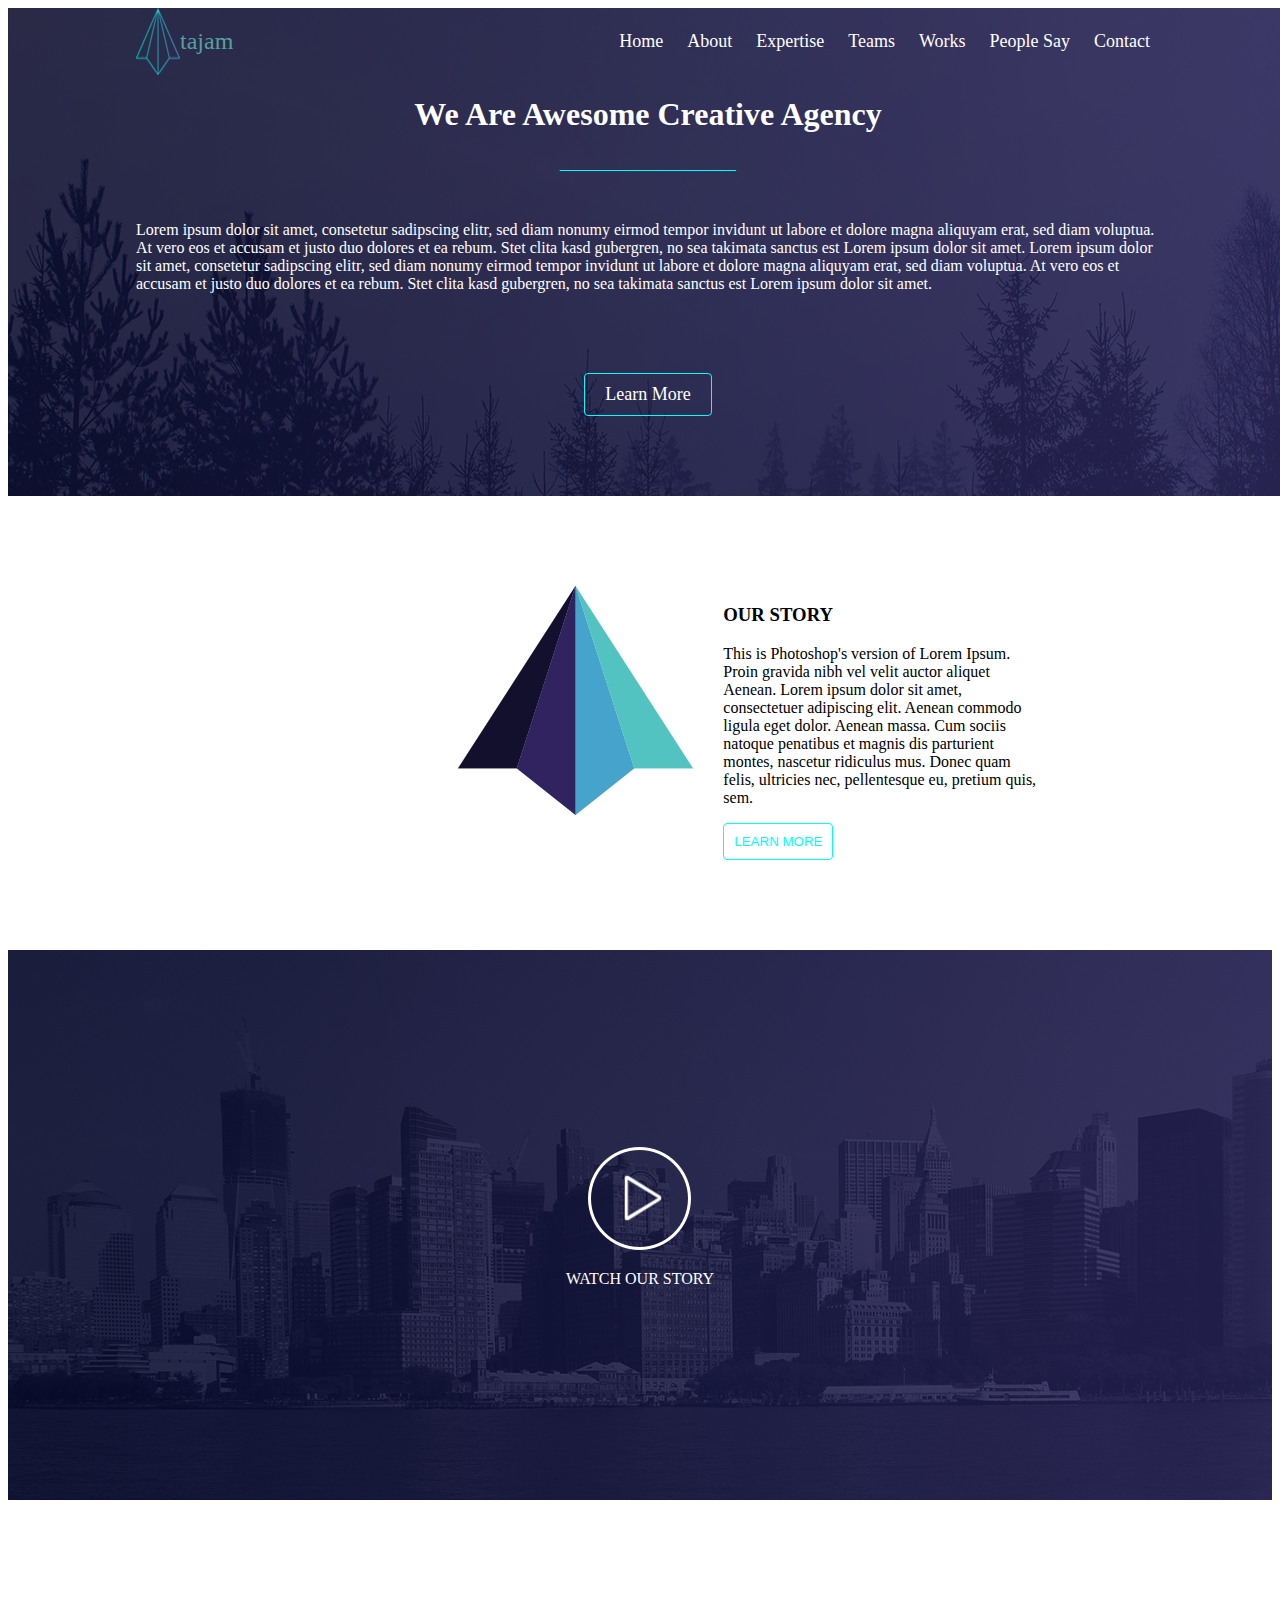
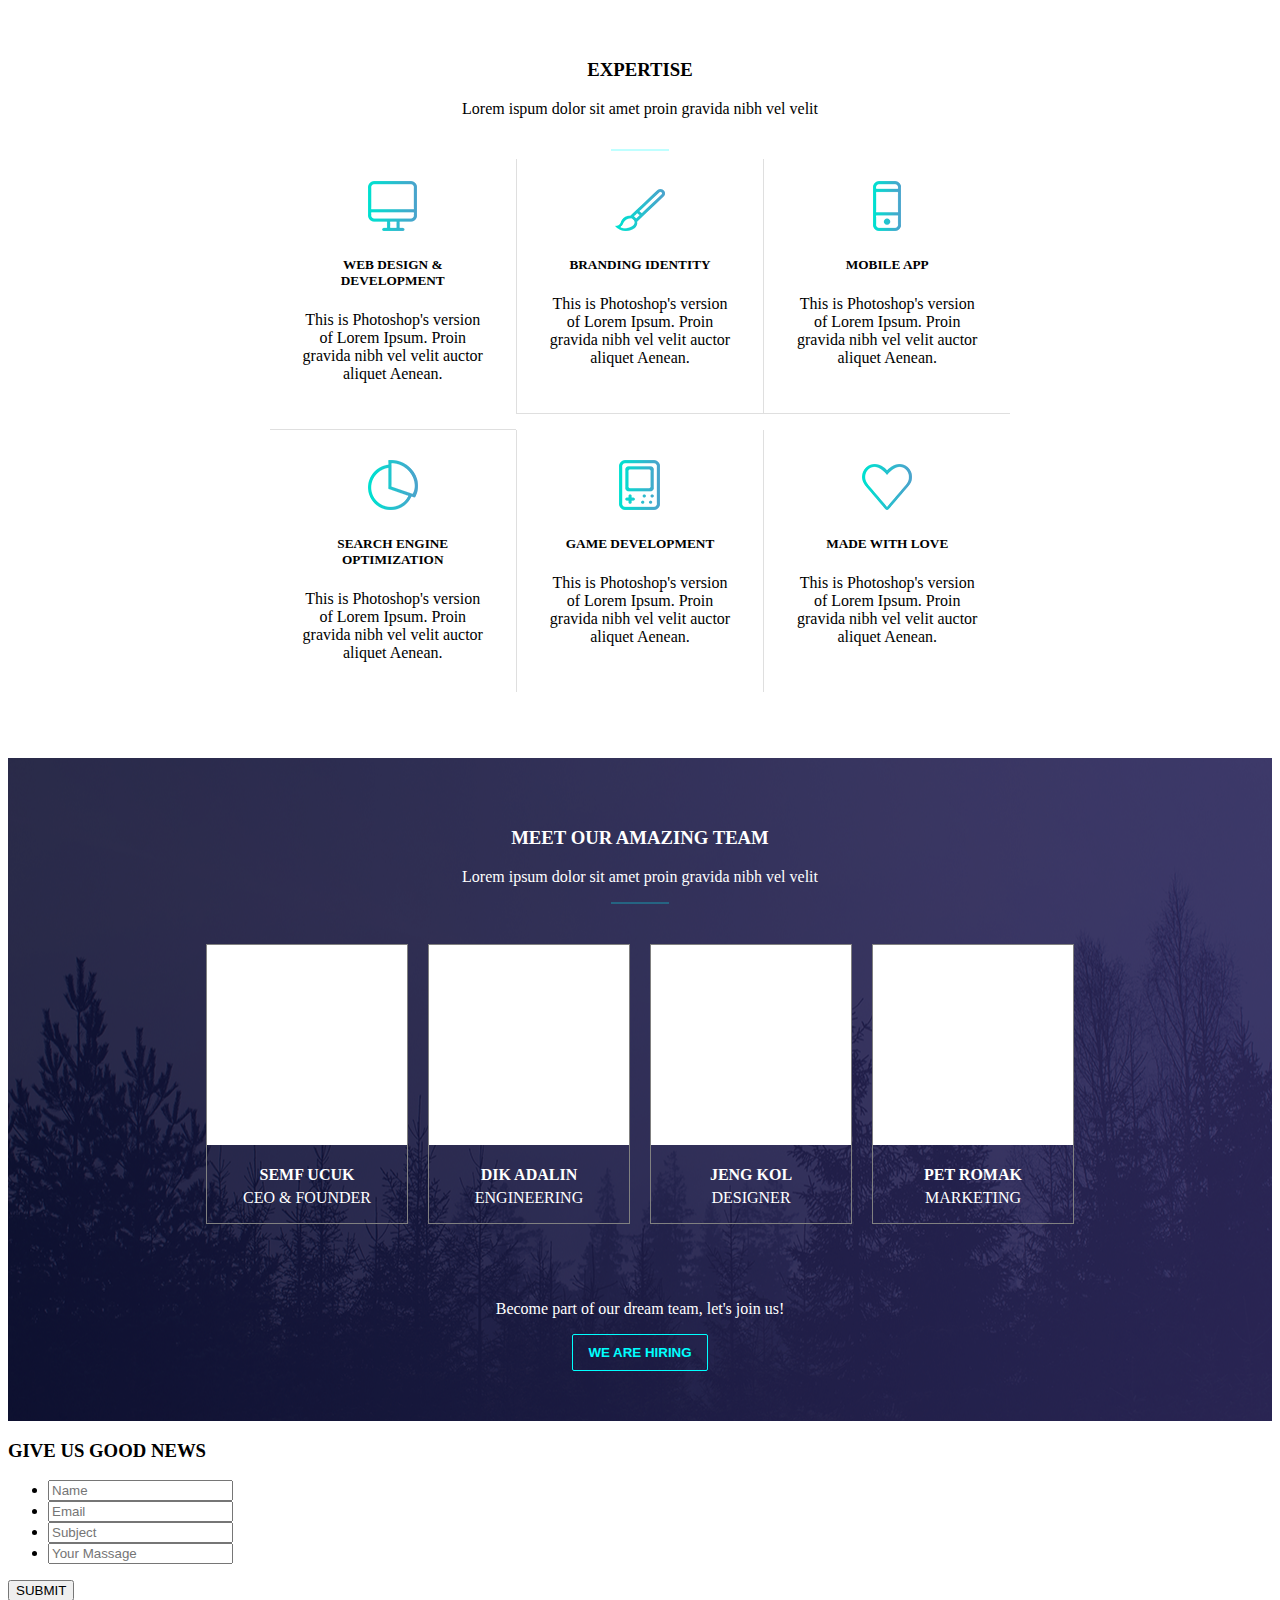
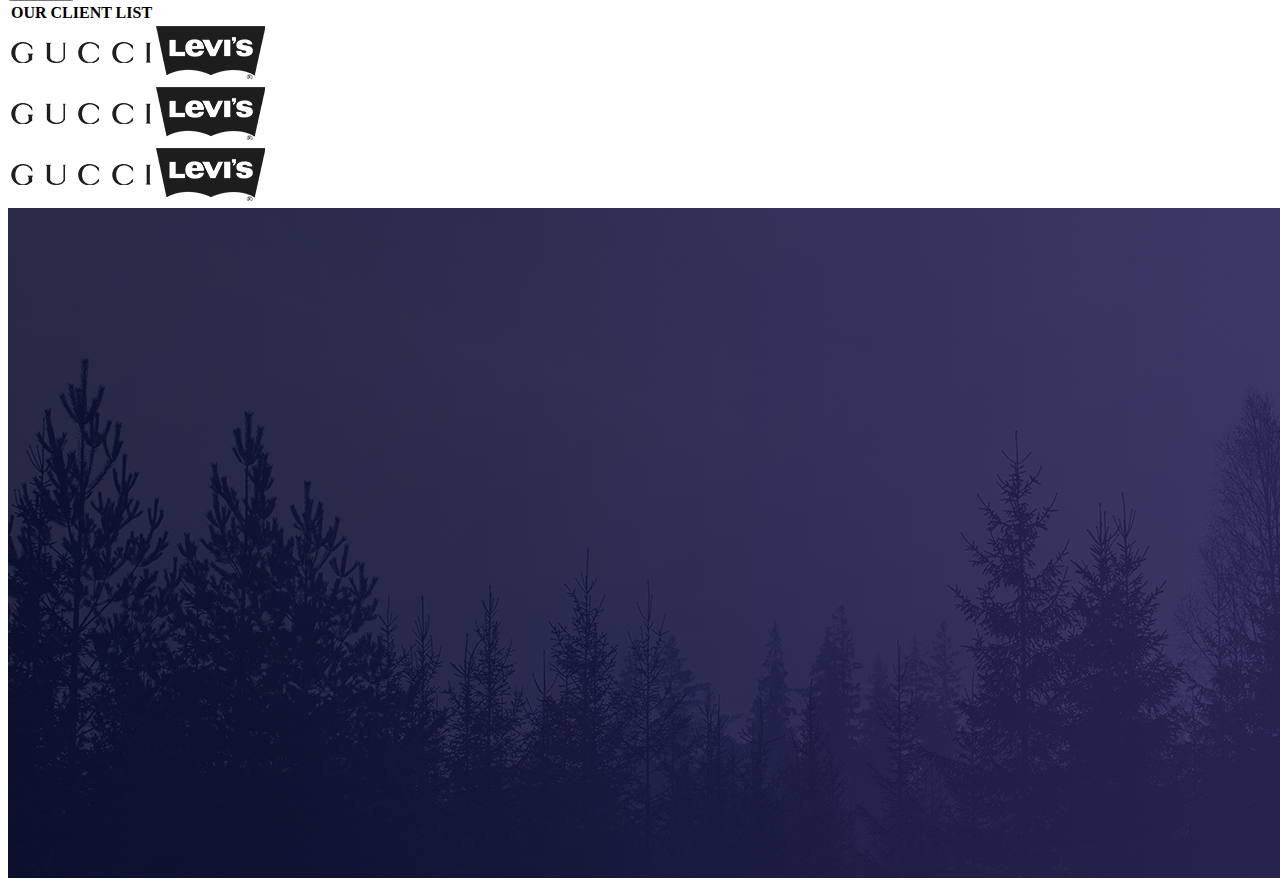
==== Project.html @ efc099f0 "prettier formatting" ====
<!DOCTYPE html>
<html lang="en">
  <head>
    <meta charset="UTF-8" />
    <meta name="viewport" content="width=device-width, initial-scale=1.0" />
    <title>Weeky Project Group1</title>
    <link rel="stylesheet" href="styles.css" />
  </head>

  <body>
    <!-- MEMO Section1/header part goes under here -->

    <div class="title">
      <!--Images-->

      <div>
        <div class="topbar">
          <section class="leftl">
            <img
              id="logo"
              src="./photoshop/design-assets/png/logo.png"
              alt="logo"
            />
            <h2 id="tajam">tajam</h2>
          </section>
          <!--Nav Bar-->
          <div id="nav">
            <a href="#">Home</a>
            <a href="#">About</a>
            <a href="#">Expertise</a>
            <a href="#">Teams</a>
            <a href="#">Works</a>
            <a href="#">People Say</a>
            <a href="#">Contact</a>
          </div>
        </div>

        <!--Main text-->
        <div class="down">
          <h1 id="headt">We Are Awesome Creative Agency</h1>
          <p id="line">______________________</p>
          <p id="lorem">
            Lorem ipsum dolor sit amet, consetetur sadipscing elitr, sed diam
            nonumy eirmod tempor invidunt ut labore et dolore magna aliquyam
            erat, sed diam voluptua. At vero eos et accusam et justo duo dolores
            et ea rebum. Stet clita kasd gubergren, no sea takimata sanctus est
            Lorem ipsum dolor sit amet. Lorem ipsum dolor sit amet, consetetur
            sadipscing elitr, sed diam nonumy eirmod tempor invidunt ut labore
            et dolore magna aliquyam erat, sed diam voluptua. At vero eos et
            accusam et justo duo dolores et ea rebum. Stet clita kasd gubergren,
            no sea takimata sanctus est Lorem ipsum dolor sit amet.
          </p>

          <button id="button">
            <a class="buttona" href="#"> Learn More </a>
          </button>
        </div>
      </div>
    </div>

    <!-- DIEGO Section2 goes under here -->
    <div class="sec2">
      <div class="sec2-img">
        <img src="./photoshop/design-assets/png/logo-big.png" alt="logo" />
      </div>
      <div class="sec2-content">
        <h3>OUR STORY</h3>
        <p>
          This is Photoshop's version of Lorem Ipsum. Proin gravida nibh vel
          velit auctor aliquet Aenean. Lorem ipsum dolor sit amet, consectetuer
          adipiscing elit. Aenean commodo ligula eget dolor. Aenean massa. Cum
          sociis natoque penatibus et magnis dis parturient montes, nascetur
          ridiculus mus. Donec quam felis, ultricies nec, pellentesque eu,
          pretium quis, sem.
        </p>
        <button>LEARN MORE</button>
      </div>
    </div>

    <!-- DIEGO Section3 goes under here-->
    <div class="sec3">
      <!--
        <div class="image-container">
            <img src="photoshop/design-assets/bgk-middle.png" alt="city skyline">
        </div>
    -->
      <div class="video-control">
        <img src="./photoshop/design-assets/png/play.png" alt="play button" />
        <p>WATCH OUR STORY</p>
      </div>
    </div>

    <!-- STEFAN Section4 goes under here-->
    <div class="sec4">
      <div class="sec4-top">
        <h3>EXPERTISE</h3>
        <p>Lorem ispum dolor sit amet proin gravida nibh vel velit</p>
      </div>
      <div class="sec4-main">
        <div class="sec4-main-content">
          <img src="./photoshop\design-assets\png\screen.png" alt="screen" />
          <h5>WEB DESIGN & DEVELOPMENT</h5>
          <p>
            This is Photoshop's version of Lorem Ipsum. Proin gravida nibh vel
            velit auctor aliquet Aenean.
          </p>
        </div>
        <div class="sec4-main-content">
          <img src="./photoshop\design-assets\png\pen.png" alt="pen" />
          <h5>BRANDING IDENTITY</h5>
          <p>
            This is Photoshop's version of Lorem Ipsum. Proin gravida nibh vel
            velit auctor aliquet Aenean.
          </p>
        </div>
        <div class="sec4-main-content">
          <img src="./photoshop\design-assets\png\mobile.png" alt="mobile" />
          <h5>MOBILE APP</h5>
          <p>
            This is Photoshop's version of Lorem Ipsum. Proin gravida nibh vel
            velit auctor aliquet Aenean.
          </p>
        </div>
        <div class="sec4-main-content">
          <img src="./photoshop\design-assets\png\graph.png" alt="graph" />
          <h5>SEARCH ENGINE OPTIMIZATION</h5>
          <p>
            This is Photoshop's version of Lorem Ipsum. Proin gravida nibh vel
            velit auctor aliquet Aenean.
          </p>
        </div>
        <div class="sec4-main-content">
          <img src="./photoshop\design-assets\png\gameboy.png" alt="gameboy" />
          <h5>GAME DEVELOPMENT</h5>
          <p>
            This is Photoshop's version of Lorem Ipsum. Proin gravida nibh vel
            velit auctor aliquet Aenean.
          </p>
        </div>
        <div class="sec4-main-content">
          <img src="./photoshop\design-assets\png\heart.png" alt="heart" />
          <h5>MADE WITH LOVE</h5>
          <p>
            This is Photoshop's version of Lorem Ipsum. Proin gravida nibh vel
            velit auctor aliquet Aenean.
          </p>
        </div>
      </div>
    </div>
    <!-- STEFAN Section5 goes under here-->
    <div class="sec5">
      <div class="sec5-top">
        <h3>MEET OUR AMAZING TEAM</h3>
        <p>Lorem ipsum dolor sit amet proin gravida nibh vel velit</p>
      </div>
      <div class="sec5-main">
        <div class="sec5-main-content">
          <div class="sec5-img"></div>
          <h4>SEMF UCUK</h4>
          <p>CEO & FOUNDER</p>
        </div>
        <div class="sec5-main-content">
          <div class="sec5-img"></div>
          <h4>DIK ADALIN</h4>
          <p>ENGINEERING</p>
        </div>
        <div class="sec5-main-content">
          <div class="sec5-img"></div>
          <h4>JENG KOL</h4>
          <p>DESIGNER</p>
        </div>
        <div class="sec5-main-content">
          <div class="sec5-img"></div>
          <h4>PET ROMAK</h4>
          <p>MARKETING</p>
        </div>
      </div>
      <div class="sec5-bottom">
        <p>Become part of our dream team, let's join us!</p>
        <button class="sec5-button">WE ARE HIRING</button>
      </div>
    </div>
    <!-- WALDEMAR Section6 goes under here-->
    <section id="section7">
      <form class="form">
        <h3>GIVE US GOOD NEWS</h3>
        <ul>
          <li>
            <label for="name"></label>
            <input type="text" id="name" placeholder="Name" />
          </li>
          <li>
            <label for="email"></label>
            <input type="text" id="email" placeholder="Email" />
          </li>
          <li>
            <label for="subject"></label>
            <input type="text" id="subject" placeholder="Subject" />
          </li>
          <li>
            <label for="massage"></label>
            <input type="textarea" id="massage" placeholder="Your Massage" />
          </li>
        </ul>
        <button>SUBMIT</button>
      </form>

      <table>
        <th>OUR CLIENT LIST</th>
        <tr>
          <td>
            <img
              src="./photoshop/design-assets/png/1280px-Gucci_Logo.png"
              alt="Gucci"
            />
          </td>
          <td>
            <img
              src="./photoshop/design-assets/png/1280px-Levi's_logo.png"
              alt="Levi"
            />
          </td>
        </tr>
        <tr>
          <td>
            <img
              src="./photoshop/design-assets/png/1280px-Gucci_Logo.png"
              alt="Gucci"
            />
          </td>
          <td>
            <img
              src="./photoshop/design-assets/png/1280px-Levi's_logo.png"
              alt="Levi"
            />
          </td>
        </tr>
        <tr>
          <td>
            <img
              src="./photoshop/design-assets/png/1280px-Gucci_Logo.png"
              alt="Gucci"
            />
          </td>
          <td>
            <img
              src="./photoshop/design-assets/png/1280px-Levi's_logo.png"
              alt="Levi"
            />
          </td>
        </tr>
      </table>
    </section>

    <!-- WALDEMAR Section7 goes under here-->
    <section>
      <footer>
        <img src="./photoshop/design-assets/bgk-header.png" alt="footer" />

        <div></div>
      </footer>
    </section>
  </body>
</html>
---- styles.css ----
/* MEMO Section1/header part goes under here */
.title {
  background-image: url("./photoshop/design-assets/bgk-header.png");
  width: 100vw;
  height: auto;
}
.leftl {
  display: flex;
  justify-content: left;
}

.topbar {
  display: flex;
  justify-content: space-between;
  align-items: center;
  width: 80%;
  margin: auto;
}

#tajam {
  color: rgb(86, 160, 160);
  font-family: serif;
  font-weight: 100;
}

a {
  color: white;
  text-decoration: none;
  margin: 10px;
  font-family: serif;
  font-size: large;
}

a:hover {
  color: aqua;
}

#headt {
  display: flex;
  justify-content: center;

  color: white;
}

#line {
  display: flex;
  justify-content: center;

  color: aqua;
}

#lorem {
  color: white;
  display: flex;
  justify-content: center;

  width: 80%;
  margin: auto;
  margin-bottom: 5em;
  margin-top: 3em;
}

#button {
  display: block;
  margin-left: auto;
  margin-right: auto;
  justify-content: center;
  align-items: center;

  padding: 10px;
  background-color: transparent;
  color: aqua;
  border-color: aqua;
  font-weight: border;
  font-family: Arial, Helvetica, sans-serif;
  border: solid 1px;
  border-radius: 4px;
}

.down {
  padding-bottom: 5em;
}

/* DIEGO Section2 goes under here */
.sec2 {
  width: 80%;
  margin: 10vh auto;
  display: flex;
  justify-content: center;
}

.sec2-img {
  margin-left: 32%;
  margin-right: 3%;
}

.sec2-content {
  margin-right: 10%;
}

.sec2-content button {
  padding: 10px;
  background-color: transparent;
  color: aqua;
  border-color: aqua;
  font-weight: border;
  font-family: Arial, Helvetica, sans-serif;
  border: solid 1px;
  border-radius: 4px;
}

/* DIEGO Section3 goes under here */
.sec3 {
  height: 550px;
  /* max-width: 1600px; */
  margin: 10vh auto;
  display: grid;
  place-items: center;
  background-image: url("./photoshop/design-assets/bgk-middle.png");
}

.image-container {
  position: absolute;
}

.video-control {
  z-index: 10;
  text-align: center;
  color: white;
}
/* STEFAN Section4 goes under here */
.sec4 {
  display: flex;
  justify-content: center;
  text-align: center;
  flex-wrap: wrap;
  padding: 50px;
}
.sec4-top {
  width: 100%;
}
.sec4-top:after {
  content: "";
  display: block;
  margin: 0 auto;
  width: 5%;
  padding-top: 15px;
  border-bottom: 2px solid rgba(0, 255, 255, 0.25);
}
.sec4-main {
  display: flex;
  justify-content: center;
  align-content: baseline;
  flex-wrap: wrap;
  width: 80%;
}
.sec4-main-content {
  align-self: baseline;
  width: 20%;
  padding: 30px;
  margin: 0;
}
.sec4-main-content:nth-of-type(3n-1) {
  border-left: 1px solid rgba(128, 128, 128, 0.25);
  border-right: 1px solid rgba(128, 128, 128, 0.25);
}
.sec4-main-content:nth-child(1),
.sec4-main-content:nth-child(2),
.sec4-main-content:nth-child(3) {
  border-bottom: 1px solid rgba(128, 128, 128, 0.25);
}

/* STEFAN Section5 goes under here */
.sec5 {
  display: flex;
  justify-content: center;
  align-content: center;
  flex-wrap: wrap;
  background: url("./photoshop/design-assets/bgk-header.png") no-repeat;
  background-position: center;
  color: white;
  text-align: center;
  padding: 50px;
}
.sec5-top {
  width: 100%;
}
.sec5-top:after {
  content: "";
  display: block;
  margin: 0 auto;
  width: 5%;
  padding-top: 0;
  border-bottom: 2px solid rgba(0, 255, 255, 0.25);
  margin-bottom: 30px;
}
.sec5-main {
  display: flex;
  flex-wrap: wrap;
  justify-content: center;
  width: 80%;
}
.sec5-main-content {
  border: 1px solid gray;
  margin: 10px;
  padding: 0;
  width: 20%;
  height: auto;
  min-width: 200px;
}
.sec5-img {
  width: 100%;
  height: 200px;
  background-color: white;
  margin: 0;
}
.sec5-main h4 {
  margin-bottom: 0;
  padding-bottom: 0;
  font-weight: bold;
}
.sec5-main p {
  margin-top: 5px;
}
.sec5-bottom {
  padding-top: 50px;
  width: 100%;
}
.sec5-button {
  border-radius: 2px;
  border: 1px solid aqua;
  color: aqua;
  background-color: transparent;
  padding: 10px 15px;
  font-weight: bold;
}
/* WALDEMAR Section6 goes under here */

/* WALDEMAR Section7 goes under here */
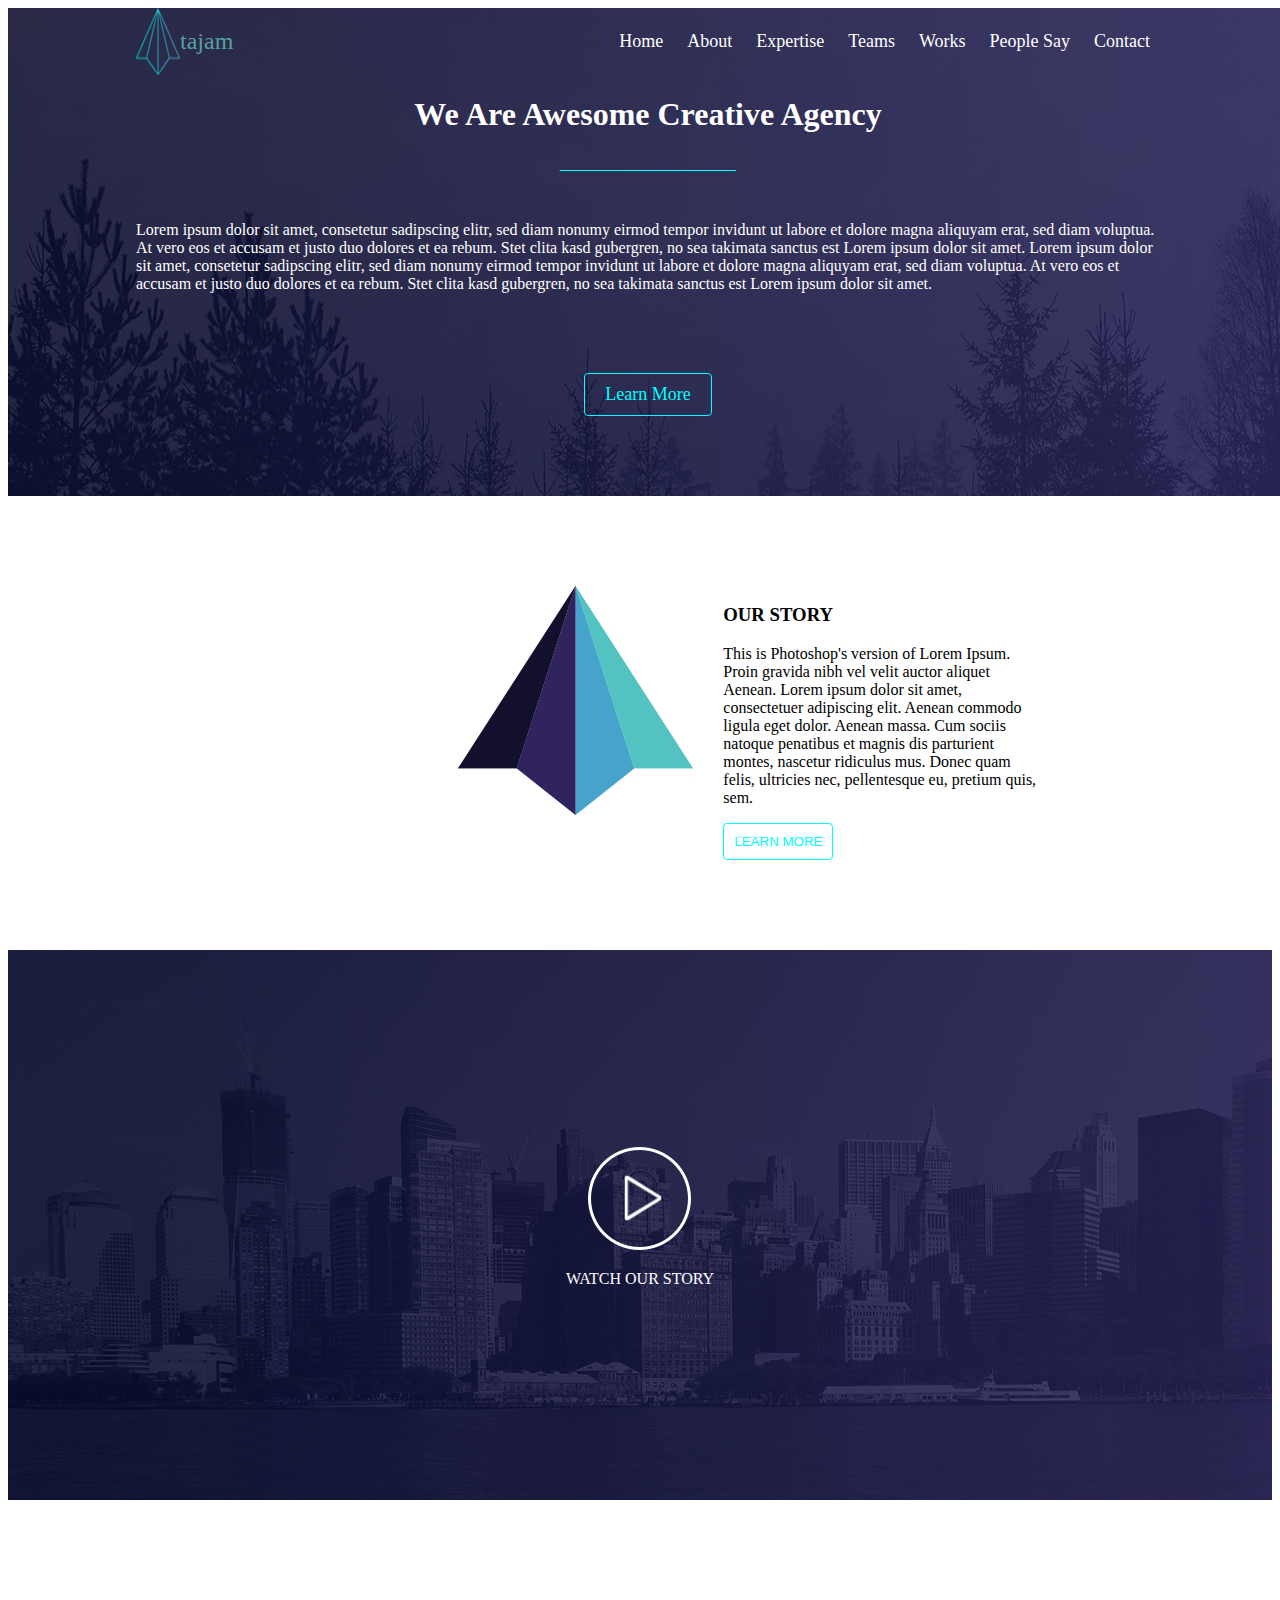
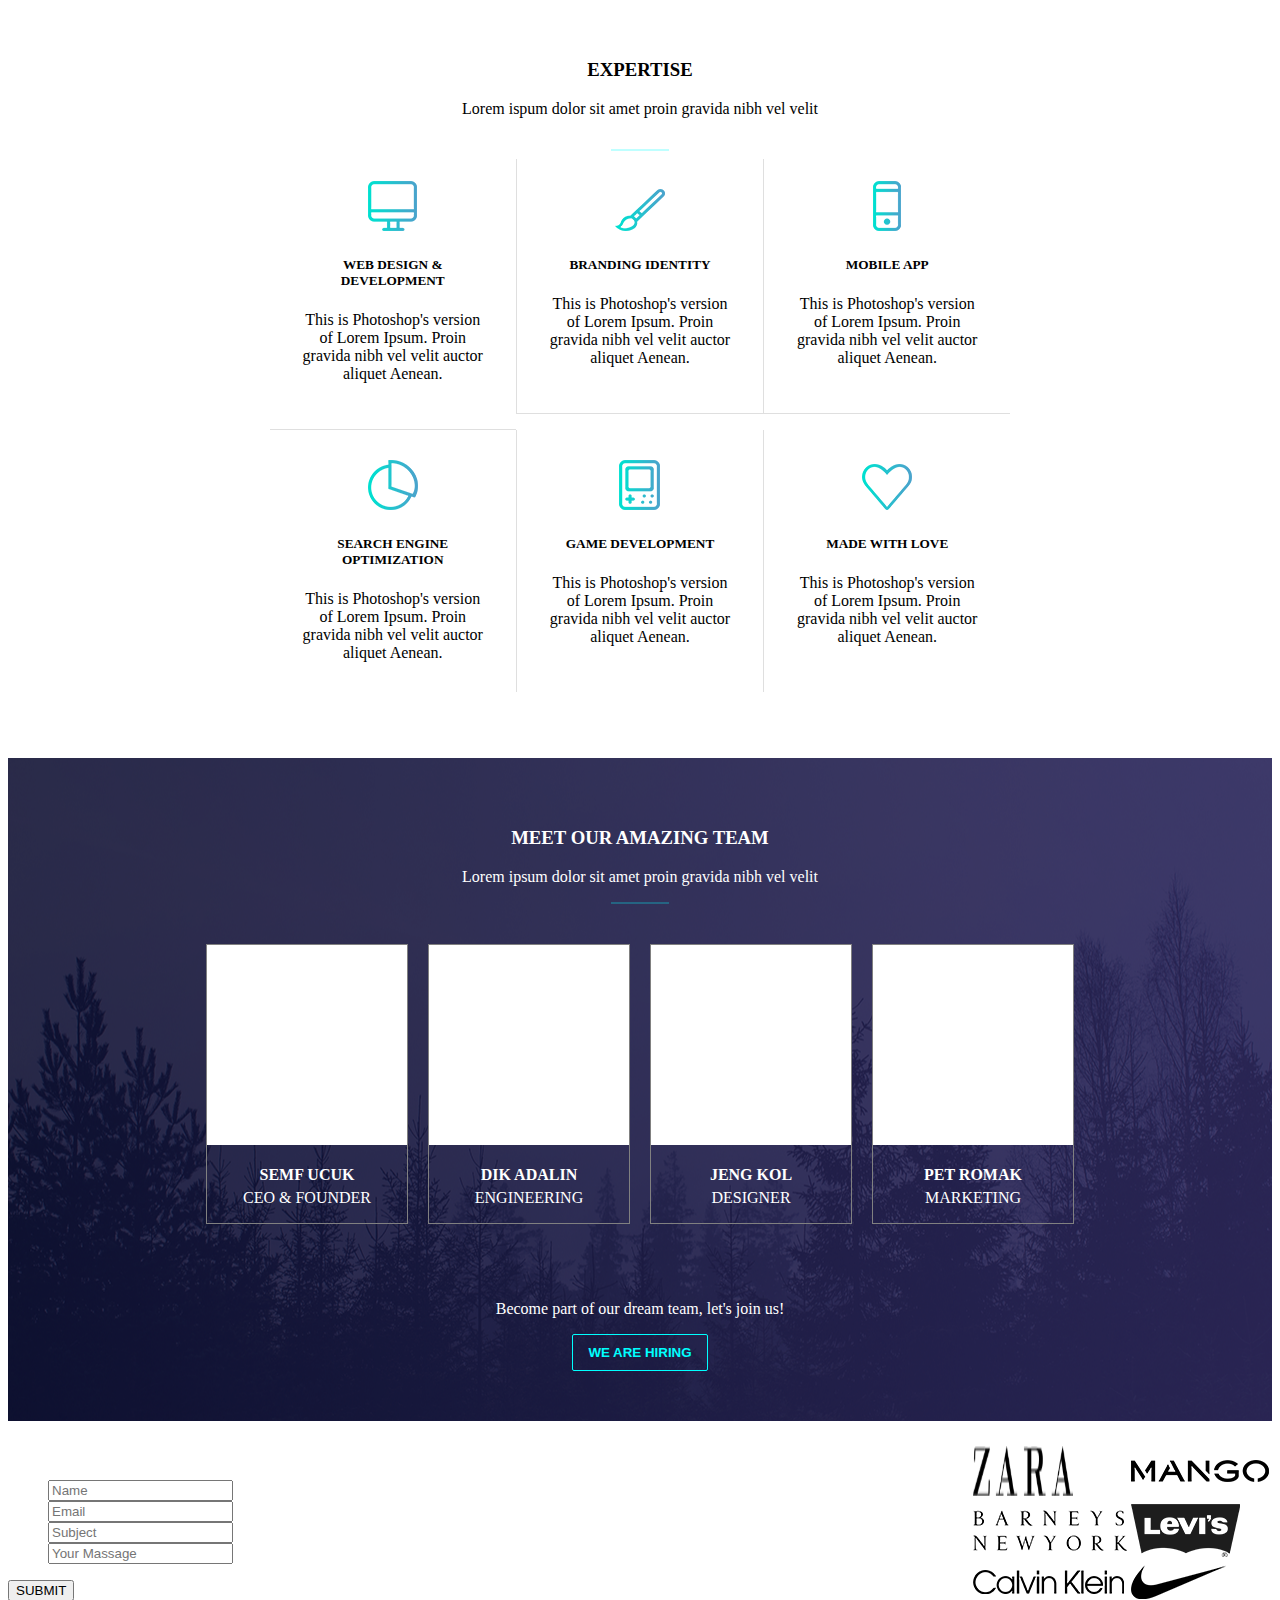
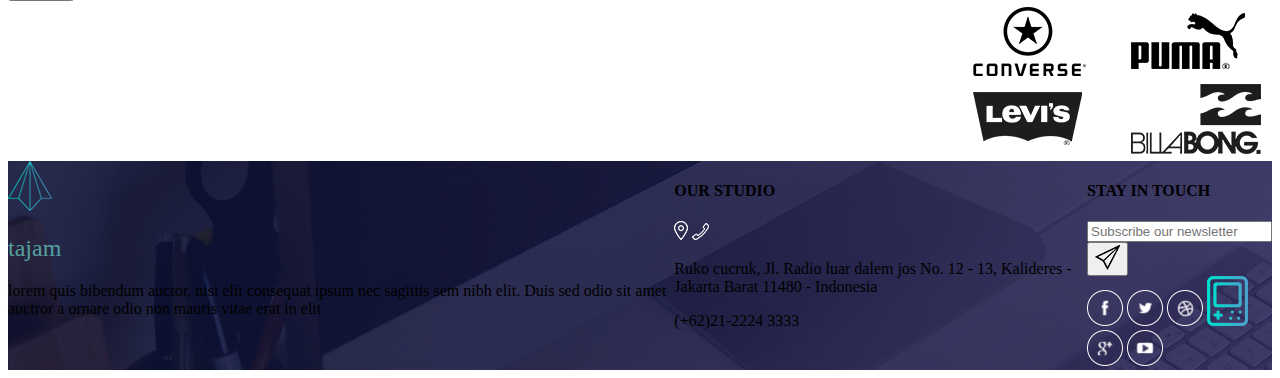
==== commit 8b7dc6da: "sec 6/7 und css bearbeitet" ====
--- a/Project.html
+++ b/Project.html
@@ -180,8 +180,8 @@
         <button class="sec5-button">WE ARE HIRING</button>
       </div>
     </div>
-    <!-- WALDEMAR Section6 goes under here-->
-    <section id="section7">
+    <!-- WALDEMAR Section 6 goes under here-->
+    <section class="section6">
       <form class="form">
         <h3>GIVE US GOOD NEWS</h3>
         <ul>
@@ -205,13 +205,29 @@
         <button>SUBMIT</button>
       </form>
 
-      <table>
+      <table class="table">
         <th>OUR CLIENT LIST</th>
         <tr>
-          <td>
-            <img
-              src="./photoshop/design-assets/png/1280px-Gucci_Logo.png"
-              alt="Gucci"
+          <td id="zara.logo">
+            <img
+              src="./photoshop/design-assets/png/Zara_Logo.png"
+              alt="Zara"
+              height="50px"
+              width="100px"
+            />
+          </td>
+          <td>
+            <img
+              src="./photoshop/design-assets/png/Logo_of_Mango_(new).png"
+              alt="Mango"
+            />
+          </td>
+        </tr>
+        <tr>
+          <td>
+            <img
+              src="./photoshop/design-assets/png/1280px-Barneys_New_York_Logo.png"
+              alt="Barney"
             />
           </td>
           <td>
@@ -224,41 +240,107 @@
         <tr>
           <td>
             <img
-              src="./photoshop/design-assets/png/1280px-Gucci_Logo.png"
-              alt="Gucci"
-            />
-          </td>
+              src="./photoshop/design-assets/png/Calvin_klein_logo.png"
+              alt="CK"
+            />
+          </td>
+          <td>
+            <img
+              src="./photoshop/design-assets/png/1280px-Logo_NIKE.png"
+              alt="Nike"
+            />
+          </td>
+        </tr>
+        <tr>
+          <td>
+            <img
+              src="./photoshop/design-assets/png/Converse_logo.png"
+              alt="Converse"
+            />
+          </td>
+          <td>
+            <img src="./photoshop/design-assets/png/Puma_Logo.png" alt="Puma" />
+          </td>
+        </tr>
+        <tr>
           <td>
             <img
               src="./photoshop/design-assets/png/1280px-Levi's_logo.png"
               alt="Levi"
             />
           </td>
-        </tr>
-        <tr>
-          <td>
-            <img
-              src="./photoshop/design-assets/png/1280px-Gucci_Logo.png"
-              alt="Gucci"
-            />
-          </td>
-          <td>
-            <img
-              src="./photoshop/design-assets/png/1280px-Levi's_logo.png"
-              alt="Levi"
-            />
+          <td>
+            <img src="./photoshop/design-assets/png/Billabong.png" alt="Bill" />
           </td>
         </tr>
       </table>
     </section>
 
     <!-- WALDEMAR Section7 goes under here-->
-    <section>
-      <footer>
-        <img src="./photoshop/design-assets/bgk-header.png" alt="footer" />
-
-        <div></div>
-      </footer>
-    </section>
+    <footer class="section7">
+      <!-- <div class="footer-img">
+            <img src="./photoshop/design-assets/bgk-footer.png" alt="bgk-footer">
+        </div>
+    -->
+
+      <div class="footer-text-left">
+        <img
+          id="logo"
+          src="./photoshop/design-assets/png/logo.png"
+          alt="logo"
+        />
+        <h2 id="tajam">tajam</h2>
+        <p>
+          lorem quis bibendum auctor, nisi elit consequat ipsum nec sagittis sem
+          nibh elit. Duis sed odio sit amet auctror a ornare odio non mauris
+          vitae erat in elit
+        </p>
+      </div>
+
+      <div class="our-studio">
+        <h4>OUR STUDIO</h4>
+        <img src="./photoshop/design-assets/png/big104.png" alt="location" />
+        <img src="./photoshop/design-assets/png/phone351.png" alt="phone" />
+        <p>
+          Ruko cucruk, Jl. Radio luar dalem jos No. 12 - 13, Kalideres - Jakarta
+          Barat 11480 - Indonesia
+        </p>
+        <p>(+62)21-2224 3333</p>
+      </div>
+
+      <div class="stay-in-touch">
+        <h4>STAY IN TOUCH</h4>
+        <label for="subscribe"></label>
+        <input
+          type="text"
+          id="subscribe"
+          placeholder="Subscribe our newsletter"
+        />
+        <button>
+          <img src="./photoshop/design-assets/png/paper122.png" alt="" />
+        </button>
+        <div id="pictogramme-socialmedia">
+          <img
+            src="./photoshop/design-assets/png/facebook.png"
+            alt="facebook"
+          />
+          <img src="./photoshop/design-assets/png/twitter.png" alt="twitter" />
+          <img src="./photoshop/design-assets/png/dribbble.png" alt="dribble" />
+          <img src="./photoshop/design-assets/png/gameboy.png" alt="gameboy" />
+          <img src="./photoshop/design-assets/png/gplus.png" alt="gplus" />
+          <img src="./photoshop/design-assets/png/youtube.png" alt="youtube" />
+        </div>
+      </div>
+
+      <!-- WHY THIS DOES NOT WORK
+        <div id="help-tc-p">
+            <a href="#">HELP</a>
+            <a href="#">TERMS&CONDITION</a>
+            <a href="#">PRIVICY</a>
+            <p id="copyright">
+            Copyright c 2015 - Tajem Creative
+            </p>
+        </div>
+    --></footer>
   </body>
 </html>
--- a/styles.css
+++ b/styles.css
@@ -1,239 +1,280 @@
 /* MEMO Section1/header part goes under here */
-.title {
-  background-image: url("./photoshop/design-assets/bgk-header.png");
-  width: 100vw;
-  height: auto;
-}
-.leftl {
-  display: flex;
-  justify-content: left;
-}
-
-.topbar {
-  display: flex;
-  justify-content: space-between;
-  align-items: center;
-  width: 80%;
-  margin: auto;
-}
-
-#tajam {
-  color: rgb(86, 160, 160);
-  font-family: serif;
-  font-weight: 100;
-}
-
-a {
-  color: white;
-  text-decoration: none;
-  margin: 10px;
-  font-family: serif;
-  font-size: large;
-}
-
-a:hover {
-  color: aqua;
-}
-
-#headt {
-  display: flex;
-  justify-content: center;
-
-  color: white;
-}
-
-#line {
-  display: flex;
-  justify-content: center;
-
-  color: aqua;
-}
-
-#lorem {
-  color: white;
-  display: flex;
-  justify-content: center;
-
-  width: 80%;
-  margin: auto;
-  margin-bottom: 5em;
-  margin-top: 3em;
-}
-
-#button {
-  display: block;
-  margin-left: auto;
-  margin-right: auto;
-  justify-content: center;
-  align-items: center;
-
-  padding: 10px;
-  background-color: transparent;
-  color: aqua;
-  border-color: aqua;
-  font-weight: border;
-  font-family: Arial, Helvetica, sans-serif;
-  border: solid 1px;
-  border-radius: 4px;
-}
-
-.down {
-  padding-bottom: 5em;
-}
+.title{background-image:url("./photoshop/design-assets/bgk-header.png");
+    width: 100vw;
+    height: auto;
+}
+.leftl{display: flex;
+justify-content: left;
+;}
+
+.topbar{display: flex;
+justify-content: space-between;
+align-items: center;
+width: 80%;
+margin: auto;}
+
+    
+    
+    
+
+        #tajam{
+    color: rgb(86, 160, 160);
+    font-family:serif;
+    font-weight: 100;
+        }
+
+        
+    
+    
+    
+            a{color: white;
+            text-decoration: none;
+            margin:10px;
+            font-family: serif;
+            font-size: large;
+        }
+
+        a:hover{color: aqua;}
+
+
+
+            #headt{
+                
+                display:flex;
+                justify-content: center;
+                
+                color: white;
+
+            }
+
+                #line{display: flex;
+                    justify-content: center;
+                   
+                    color:aqua;
+
+
+                }
+                   
+                    #lorem{
+                        color: white;
+                        display: flex;
+                        justify-content: center;
+                        
+                        width: 80%;
+                        margin:auto;
+                        margin-bottom:5em;
+                        margin-top:3em;
+                        
+                        
+                    
+                        
+                    }
+
+                      #button{ display: block;
+                        margin-left: auto;
+                        margin-right: auto;
+                        justify-content: center;
+                        align-items: center;
+                        
+                        
+                    
+                        
+                        
+                        padding:10px;
+                        background-color:transparent;
+                        color: aqua;
+                        border-color: aqua;
+                        font-weight: border;
+                        font-family: Arial, Helvetica, sans-serif;
+                        border: solid 1px;
+                        border-radius: 4px;
+                      }
+                      .buttona{color: aqua;}
+
+                      .down{padding-bottom:5em;}
+
+
+                      
+                       
+            
+                    
+            
 
 /* DIEGO Section2 goes under here */
 .sec2 {
-  width: 80%;
-  margin: 10vh auto;
-  display: flex;
-  justify-content: center;
+    width: 80%;
+    margin: 10vh auto;
+    display: flex;
+    justify-content: center;
 }
 
 .sec2-img {
-  margin-left: 32%;
-  margin-right: 3%;
+    margin-left: 32%;
+    margin-right: 3%;
 }
 
 .sec2-content {
-  margin-right: 10%;
+    margin-right: 10%;
 }
 
 .sec2-content button {
-  padding: 10px;
-  background-color: transparent;
-  color: aqua;
-  border-color: aqua;
-  font-weight: border;
-  font-family: Arial, Helvetica, sans-serif;
-  border: solid 1px;
-  border-radius: 4px;
-}
+    padding:10px;
+    background-color:transparent;
+    color: aqua;
+    border-color: aqua;
+    font-weight: border;
+    font-family: Arial, Helvetica, sans-serif;
+    border: solid 1px;
+    border-radius: 4px;
+    
+    }
 
 /* DIEGO Section3 goes under here */
 .sec3 {
-  height: 550px;
-  /* max-width: 1600px; */
-  margin: 10vh auto;
-  display: grid;
-  place-items: center;
-  background-image: url("./photoshop/design-assets/bgk-middle.png");
+    height: 550px;
+    /* max-width: 1600px; */
+    margin: 10vh auto;
+    display: grid;
+    place-items: center;
+    background-image: url("./photoshop/design-assets/bgk-middle.png");
 }
 
 .image-container {
-  position: absolute;
+    position: absolute;
 }
 
 .video-control {
-  z-index: 10;
-  text-align: center;
-  color: white;
+    z-index: 10;
+    text-align: center;
+    color: white;
 }
 /* STEFAN Section4 goes under here */
 .sec4 {
-  display: flex;
-  justify-content: center;
-  text-align: center;
-  flex-wrap: wrap;
-  padding: 50px;
+    display: flex;
+    justify-content: center;
+    text-align: center;
+    flex-wrap: wrap;
+    padding: 50px;
 }
 .sec4-top {
-  width: 100%;
+    width: 100%;
 }
 .sec4-top:after {
-  content: "";
-  display: block;
-  margin: 0 auto;
-  width: 5%;
-  padding-top: 15px;
-  border-bottom: 2px solid rgba(0, 255, 255, 0.25);
+    content: "";
+    display: block;
+    margin: 0 auto;
+    width: 5%;
+    padding-top: 15px;
+    border-bottom: 2px solid rgba(0, 255, 255, 0.25);
 }
 .sec4-main {
-  display: flex;
-  justify-content: center;
-  align-content: baseline;
-  flex-wrap: wrap;
-  width: 80%;
+    display: flex;
+    justify-content: center;
+    align-content: baseline;
+    flex-wrap: wrap;
+    width: 80%;
 }
 .sec4-main-content {
-  align-self: baseline;
-  width: 20%;
-  padding: 30px;
-  margin: 0;
-}
-.sec4-main-content:nth-of-type(3n-1) {
-  border-left: 1px solid rgba(128, 128, 128, 0.25);
-  border-right: 1px solid rgba(128, 128, 128, 0.25);
+    align-self: baseline;
+    width: 20%;
+    padding: 30px;
+    margin: 0;
+}
+.sec4-main-content:nth-of-type(3n-1){
+    border-left: 1px solid rgba(128, 128, 128, 0.25);
+    border-right: 1px solid rgba(128, 128, 128, 0.25);
 }
 .sec4-main-content:nth-child(1),
 .sec4-main-content:nth-child(2),
-.sec4-main-content:nth-child(3) {
-  border-bottom: 1px solid rgba(128, 128, 128, 0.25);
-}
+.sec4-main-content:nth-child(3){
+    border-bottom: 1px solid rgba(128, 128, 128, 0.25);
+}
+
 
 /* STEFAN Section5 goes under here */
 .sec5 {
-  display: flex;
-  justify-content: center;
-  align-content: center;
-  flex-wrap: wrap;
-  background: url("./photoshop/design-assets/bgk-header.png") no-repeat;
-  background-position: center;
-  color: white;
-  text-align: center;
-  padding: 50px;
+    display: flex;
+    justify-content: center;
+    align-content: center;
+    flex-wrap: wrap;
+    background: url("./photoshop/design-assets/bgk-header.png") no-repeat;
+    background-position: center;
+    color: white;
+    text-align: center;
+    padding: 50px;
 }
 .sec5-top {
-  width: 100%;
+    width: 100%;
 }
 .sec5-top:after {
-  content: "";
-  display: block;
-  margin: 0 auto;
-  width: 5%;
-  padding-top: 0;
-  border-bottom: 2px solid rgba(0, 255, 255, 0.25);
-  margin-bottom: 30px;
+    content: "";
+    display: block;
+    margin: 0 auto;
+    width: 5%;
+    padding-top: 0;
+    border-bottom: 2px solid rgba(0, 255, 255, 0.25);
+    margin-bottom: 30px;
 }
 .sec5-main {
-  display: flex;
-  flex-wrap: wrap;
-  justify-content: center;
-  width: 80%;
+    display: flex;
+    flex-wrap: wrap;
+    justify-content: center;
+    width: 80%;
 }
 .sec5-main-content {
-  border: 1px solid gray;
-  margin: 10px;
-  padding: 0;
-  width: 20%;
-  height: auto;
-  min-width: 200px;
+    border: 1px solid gray;
+    margin: 10px;
+    padding: 0;
+    width: 20%;
+    height: auto;
+    min-width: 200px;
 }
 .sec5-img {
-  width: 100%;
-  height: 200px;
-  background-color: white;
-  margin: 0;
+    width: 100%;
+    height: 200px;
+    background-color: white;
+    margin: 0;
 }
 .sec5-main h4 {
-  margin-bottom: 0;
-  padding-bottom: 0;
-  font-weight: bold;
+    margin-bottom: 0;
+    padding-bottom: 0;
+    font-weight: bold;
 }
 .sec5-main p {
-  margin-top: 5px;
+    margin-top: 5px;
+
 }
 .sec5-bottom {
-  padding-top: 50px;
-  width: 100%;
+    padding-top: 50px;
+    width: 100%;
 }
 .sec5-button {
-  border-radius: 2px;
-  border: 1px solid aqua;
-  color: aqua;
-  background-color: transparent;
-  padding: 10px 15px;
-  font-weight: bold;
+    border-radius: 2px;
+    border: 1px solid aqua;
+    color: aqua;
+    background-color: transparent;
+    padding: 10px 15px;
+    font-weight: bold;
 }
 /* WALDEMAR Section6 goes under here */
 
+.section6 {
+    display: flex;
+    justify-content: space-between;
+    /*align-content: center;
+    flex-wrap: wrap;*/
+    background: white
+    background-position: center;
+    color: white;
+    /*text-align: center;
+    padding: 50px;*/
+}
+
+
+
 /* WALDEMAR Section7 goes under here */
+.section7 {
+    background-image:url("./photoshop/design-assets/bgk-footer.png");
+    display: flex;
+    justify-content: space-between;
+}
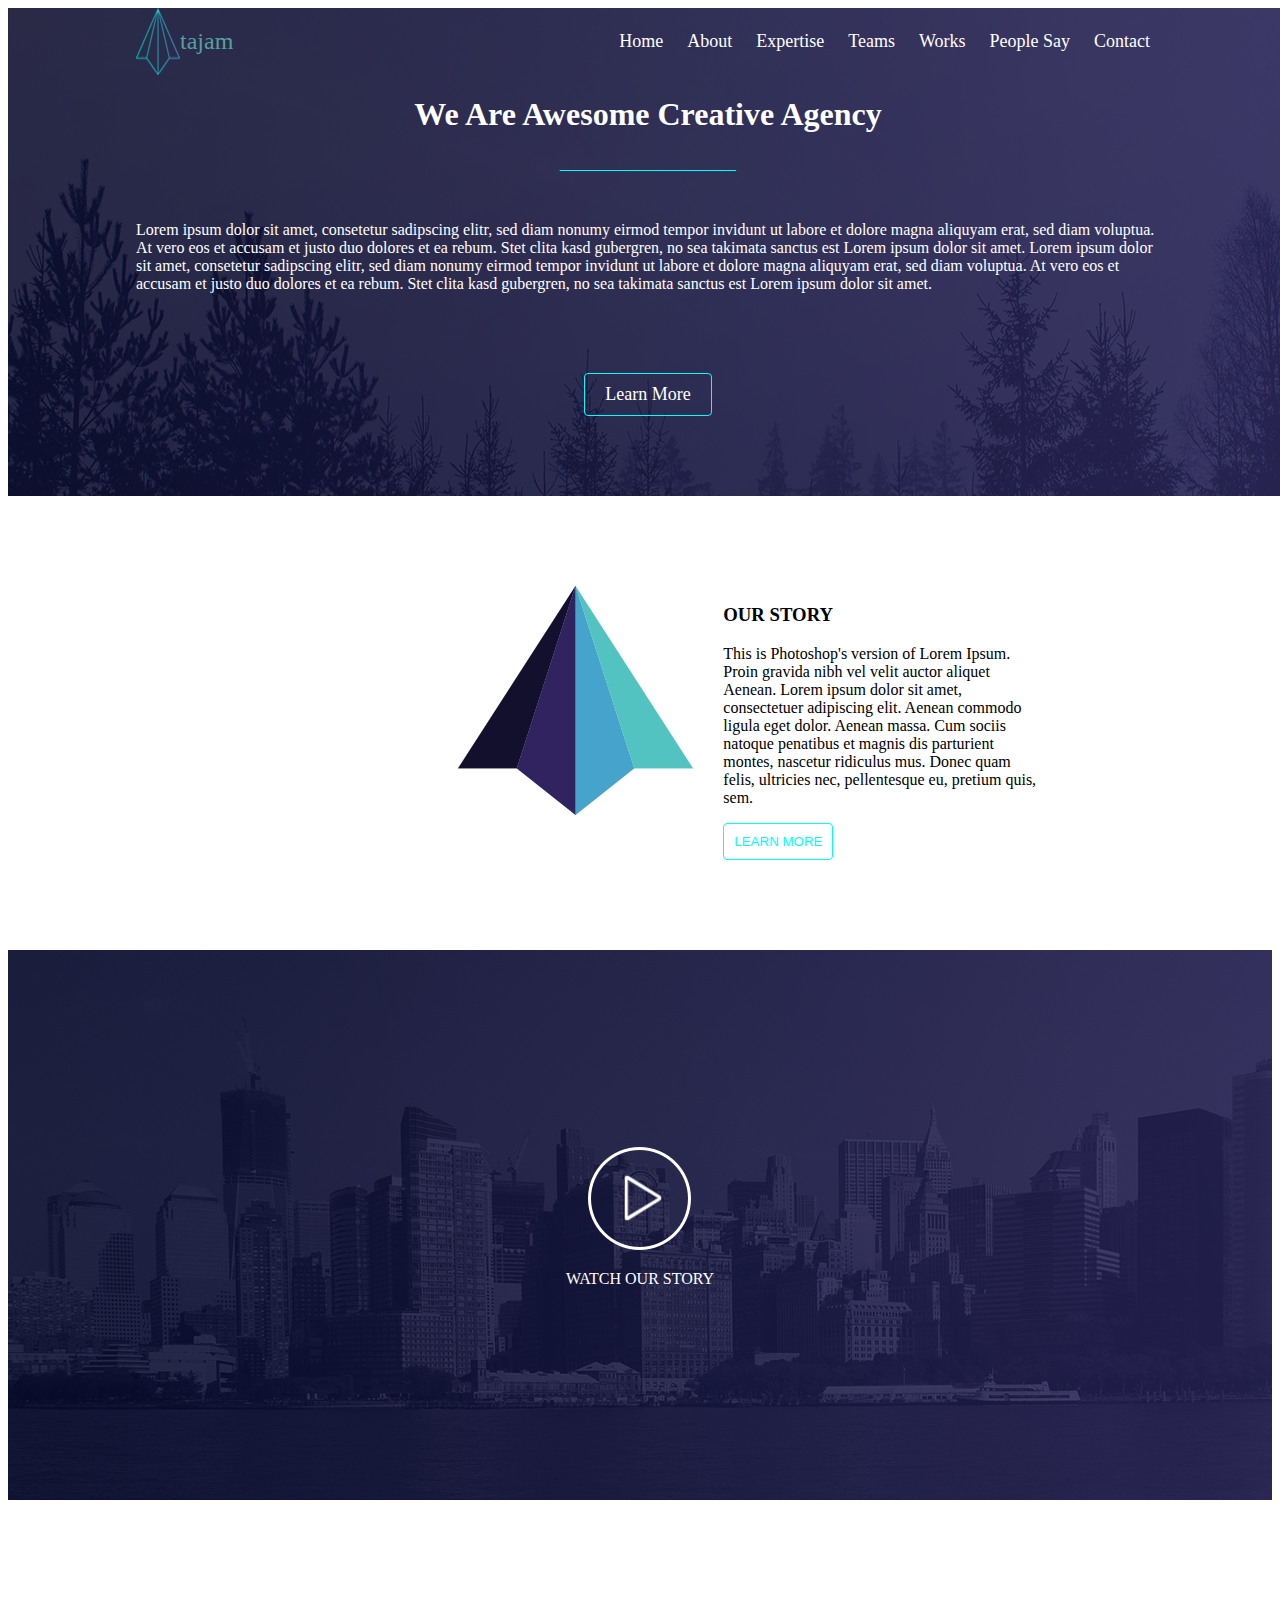
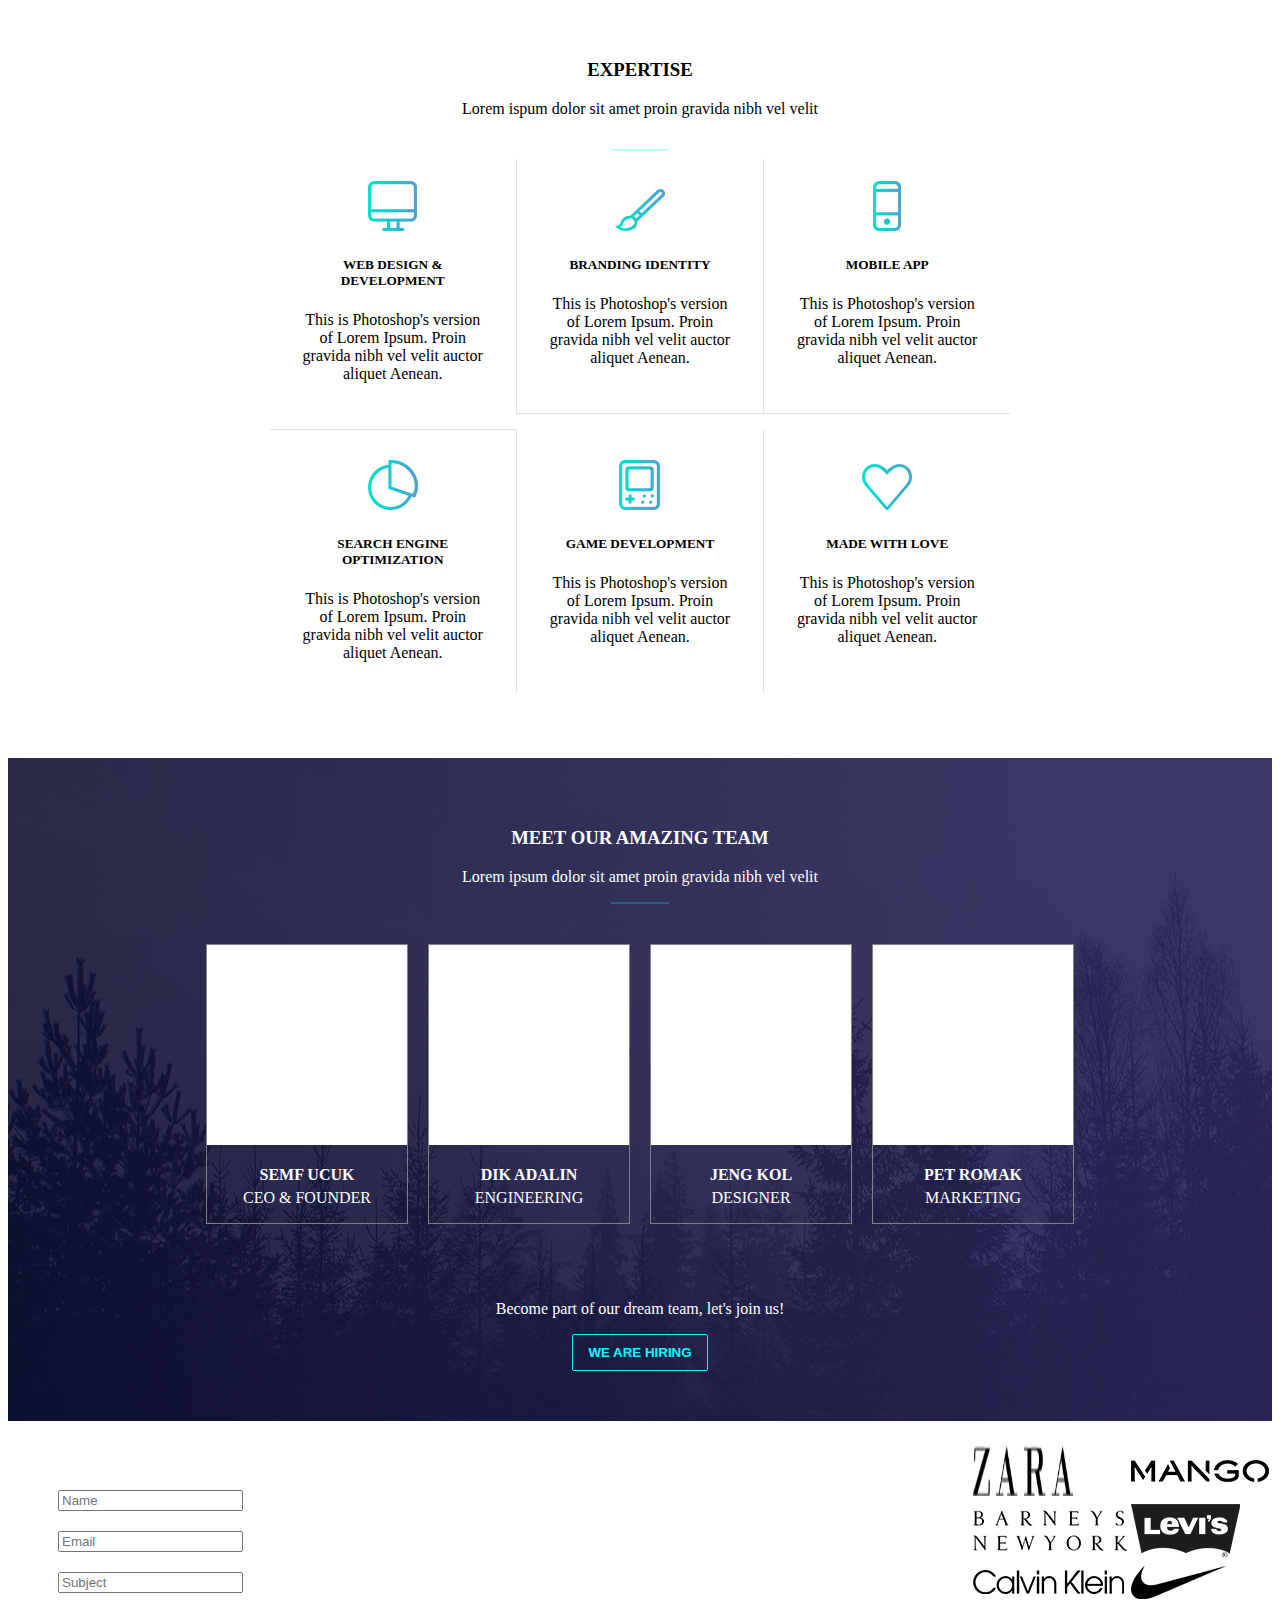
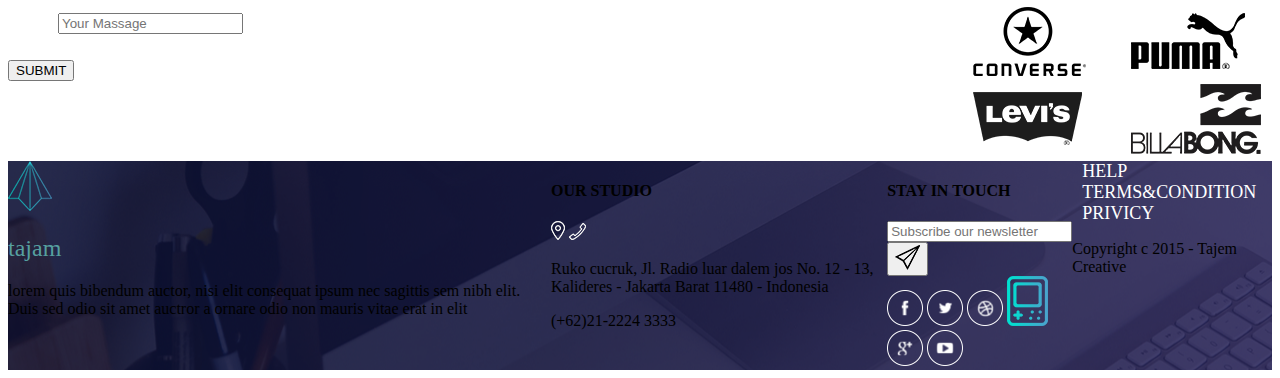
==== commit 369363f9: "Formfelder angepasst" ====
--- a/Project.html
+++ b/Project.html
@@ -332,15 +332,12 @@
         </div>
       </div>
 
-      <!-- WHY THIS DOES NOT WORK
-        <div id="help-tc-p">
-            <a href="#">HELP</a>
-            <a href="#">TERMS&CONDITION</a>
-            <a href="#">PRIVICY</a>
-            <p id="copyright">
-            Copyright c 2015 - Tajem Creative
-            </p>
-        </div>
-    --></footer>
+      <div id="help-tc-p">
+        <a href="#">HELP</a>
+        <a href="#">TERMS&CONDITION</a>
+        <a href="#">PRIVICY</a>
+        <p id="copyright">Copyright c 2015 - Tajem Creative</p>
+      </div>
+    </footer>
   </body>
 </html>
--- a/styles.css
+++ b/styles.css
@@ -1,280 +1,260 @@
 /* MEMO Section1/header part goes under here */
-.title{background-image:url("./photoshop/design-assets/bgk-header.png");
-    width: 100vw;
-    height: auto;
-}
-.leftl{display: flex;
-justify-content: left;
-;}
-
-.topbar{display: flex;
-justify-content: space-between;
-align-items: center;
-width: 80%;
-margin: auto;}
-
-    
-    
-    
-
-        #tajam{
-    color: rgb(86, 160, 160);
-    font-family:serif;
-    font-weight: 100;
-        }
-
-        
-    
-    
-    
-            a{color: white;
-            text-decoration: none;
-            margin:10px;
-            font-family: serif;
-            font-size: large;
-        }
-
-        a:hover{color: aqua;}
-
-
-
-            #headt{
-                
-                display:flex;
-                justify-content: center;
-                
-                color: white;
-
-            }
-
-                #line{display: flex;
-                    justify-content: center;
-                   
-                    color:aqua;
-
-
-                }
-                   
-                    #lorem{
-                        color: white;
-                        display: flex;
-                        justify-content: center;
-                        
-                        width: 80%;
-                        margin:auto;
-                        margin-bottom:5em;
-                        margin-top:3em;
-                        
-                        
-                    
-                        
-                    }
-
-                      #button{ display: block;
-                        margin-left: auto;
-                        margin-right: auto;
-                        justify-content: center;
-                        align-items: center;
-                        
-                        
-                    
-                        
-                        
-                        padding:10px;
-                        background-color:transparent;
-                        color: aqua;
-                        border-color: aqua;
-                        font-weight: border;
-                        font-family: Arial, Helvetica, sans-serif;
-                        border: solid 1px;
-                        border-radius: 4px;
-                      }
-                      .buttona{color: aqua;}
-
-                      .down{padding-bottom:5em;}
-
-
-                      
-                       
-            
-                    
-            
+.title {
+  background-image: url("./photoshop/design-assets/bgk-header.png");
+  width: 100vw;
+  height: auto;
+}
+.leftl {
+  display: flex;
+  justify-content: left;
+}
+
+.topbar {
+  display: flex;
+  justify-content: space-between;
+  align-items: center;
+  width: 80%;
+  margin: auto;
+}
+
+#tajam {
+  color: rgb(86, 160, 160);
+  font-family: serif;
+  font-weight: 100;
+}
+
+a {
+  color: white;
+  text-decoration: none;
+  margin: 10px;
+  font-family: serif;
+  font-size: large;
+}
+
+a:hover {
+  color: aqua;
+}
+
+#headt {
+  display: flex;
+  justify-content: center;
+
+  color: white;
+}
+
+#line {
+  display: flex;
+  justify-content: center;
+
+  color: aqua;
+}
+
+#lorem {
+  color: white;
+  display: flex;
+  justify-content: center;
+
+  width: 80%;
+  margin: auto;
+  margin-bottom: 5em;
+  margin-top: 3em;
+}
+
+#button {
+  display: block;
+  margin-left: auto;
+  margin-right: auto;
+  justify-content: center;
+  align-items: center;
+
+  padding: 10px;
+  background-color: transparent;
+  color: aqua;
+  border-color: aqua;
+  font-weight: border;
+  font-family: Arial, Helvetica, sans-serif;
+  border: solid 1px;
+  border-radius: 4px;
+}
+
+.down {
+  padding-bottom: 5em;
+}
 
 /* DIEGO Section2 goes under here */
 .sec2 {
-    width: 80%;
-    margin: 10vh auto;
-    display: flex;
-    justify-content: center;
+  width: 80%;
+  margin: 10vh auto;
+  display: flex;
+  justify-content: center;
 }
 
 .sec2-img {
-    margin-left: 32%;
-    margin-right: 3%;
+  margin-left: 32%;
+  margin-right: 3%;
 }
 
 .sec2-content {
-    margin-right: 10%;
+  margin-right: 10%;
 }
 
 .sec2-content button {
-    padding:10px;
-    background-color:transparent;
-    color: aqua;
-    border-color: aqua;
-    font-weight: border;
-    font-family: Arial, Helvetica, sans-serif;
-    border: solid 1px;
-    border-radius: 4px;
-    
-    }
+  padding: 10px;
+  background-color: transparent;
+  color: aqua;
+  border-color: aqua;
+  font-weight: border;
+  font-family: Arial, Helvetica, sans-serif;
+  border: solid 1px;
+  border-radius: 4px;
+}
 
 /* DIEGO Section3 goes under here */
 .sec3 {
-    height: 550px;
-    /* max-width: 1600px; */
-    margin: 10vh auto;
-    display: grid;
-    place-items: center;
-    background-image: url("./photoshop/design-assets/bgk-middle.png");
+  height: 550px;
+  /* max-width: 1600px; */
+  margin: 10vh auto;
+  display: grid;
+  place-items: center;
+  background-image: url("./photoshop/design-assets/bgk-middle.png");
 }
 
 .image-container {
-    position: absolute;
+  position: absolute;
 }
 
 .video-control {
-    z-index: 10;
-    text-align: center;
-    color: white;
+  z-index: 10;
+  text-align: center;
+  color: white;
 }
 /* STEFAN Section4 goes under here */
 .sec4 {
-    display: flex;
-    justify-content: center;
-    text-align: center;
-    flex-wrap: wrap;
-    padding: 50px;
+  display: flex;
+  justify-content: center;
+  text-align: center;
+  flex-wrap: wrap;
+  padding: 50px;
 }
 .sec4-top {
-    width: 100%;
+  width: 100%;
 }
 .sec4-top:after {
-    content: "";
-    display: block;
-    margin: 0 auto;
-    width: 5%;
-    padding-top: 15px;
-    border-bottom: 2px solid rgba(0, 255, 255, 0.25);
+  content: "";
+  display: block;
+  margin: 0 auto;
+  width: 5%;
+  padding-top: 15px;
+  border-bottom: 2px solid rgba(0, 255, 255, 0.25);
 }
 .sec4-main {
-    display: flex;
-    justify-content: center;
-    align-content: baseline;
-    flex-wrap: wrap;
-    width: 80%;
+  display: flex;
+  justify-content: center;
+  align-content: baseline;
+  flex-wrap: wrap;
+  width: 80%;
 }
 .sec4-main-content {
-    align-self: baseline;
-    width: 20%;
-    padding: 30px;
-    margin: 0;
-}
-.sec4-main-content:nth-of-type(3n-1){
-    border-left: 1px solid rgba(128, 128, 128, 0.25);
-    border-right: 1px solid rgba(128, 128, 128, 0.25);
+  align-self: baseline;
+  width: 20%;
+  padding: 30px;
+  margin: 0;
+}
+.sec4-main-content:nth-of-type(3n-1) {
+  border-left: 1px solid rgba(128, 128, 128, 0.25);
+  border-right: 1px solid rgba(128, 128, 128, 0.25);
 }
 .sec4-main-content:nth-child(1),
 .sec4-main-content:nth-child(2),
-.sec4-main-content:nth-child(3){
-    border-bottom: 1px solid rgba(128, 128, 128, 0.25);
-}
-
+.sec4-main-content:nth-child(3) {
+  border-bottom: 1px solid rgba(128, 128, 128, 0.25);
+}
 
 /* STEFAN Section5 goes under here */
 .sec5 {
-    display: flex;
-    justify-content: center;
-    align-content: center;
-    flex-wrap: wrap;
-    background: url("./photoshop/design-assets/bgk-header.png") no-repeat;
-    background-position: center;
-    color: white;
-    text-align: center;
-    padding: 50px;
+  display: flex;
+  justify-content: center;
+  align-content: center;
+  flex-wrap: wrap;
+  background: url("./photoshop/design-assets/bgk-header.png") no-repeat;
+  background-position: center;
+  color: white;
+  text-align: center;
+  padding: 50px;
 }
 .sec5-top {
-    width: 100%;
+  width: 100%;
 }
 .sec5-top:after {
-    content: "";
-    display: block;
-    margin: 0 auto;
-    width: 5%;
-    padding-top: 0;
-    border-bottom: 2px solid rgba(0, 255, 255, 0.25);
-    margin-bottom: 30px;
+  content: "";
+  display: block;
+  margin: 0 auto;
+  width: 5%;
+  padding-top: 0;
+  border-bottom: 2px solid rgba(0, 255, 255, 0.25);
+  margin-bottom: 30px;
 }
 .sec5-main {
-    display: flex;
-    flex-wrap: wrap;
-    justify-content: center;
-    width: 80%;
+  display: flex;
+  flex-wrap: wrap;
+  justify-content: center;
+  width: 80%;
 }
 .sec5-main-content {
-    border: 1px solid gray;
-    margin: 10px;
-    padding: 0;
-    width: 20%;
-    height: auto;
-    min-width: 200px;
+  border: 1px solid gray;
+  margin: 10px;
+  padding: 0;
+  width: 20%;
+  height: auto;
+  min-width: 200px;
 }
 .sec5-img {
-    width: 100%;
-    height: 200px;
-    background-color: white;
-    margin: 0;
+  width: 100%;
+  height: 200px;
+  background-color: white;
+  margin: 0;
 }
 .sec5-main h4 {
-    margin-bottom: 0;
-    padding-bottom: 0;
-    font-weight: bold;
+  margin-bottom: 0;
+  padding-bottom: 0;
+  font-weight: bold;
 }
 .sec5-main p {
-    margin-top: 5px;
-
+  margin-top: 5px;
 }
 .sec5-bottom {
-    padding-top: 50px;
-    width: 100%;
+  padding-top: 50px;
+  width: 100%;
 }
 .sec5-button {
-    border-radius: 2px;
-    border: 1px solid aqua;
-    color: aqua;
-    background-color: transparent;
-    padding: 10px 15px;
-    font-weight: bold;
+  border-radius: 2px;
+  border: 1px solid aqua;
+  color: aqua;
+  background-color: transparent;
+  padding: 10px 15px;
+  font-weight: bold;
 }
 /* WALDEMAR Section6 goes under here */
 
 .section6 {
-    display: flex;
-    justify-content: space-between;
-    /*align-content: center;
+  display: flex;
+  justify-content: space-between;
+  /*align-content: center;
     flex-wrap: wrap;*/
-    background: white
-    background-position: center;
-    color: white;
-    /*text-align: center;
+  background: white;
+  background-position: center;
+  color: white;
+  /*text-align: center;
     padding: 50px;*/
 }
-
-
 
 /* WALDEMAR Section7 goes under here */
 .section7 {
-    background-image:url("./photoshop/design-assets/bgk-footer.png");
-    display: flex;
-    justify-content: space-between;
-}
+  background-image: url("./photoshop/design-assets/bgk-footer.png");
+  display: flex;
+  justify-content: space-between;
+}
+
+.form li {
+  padding: 10px;
+}
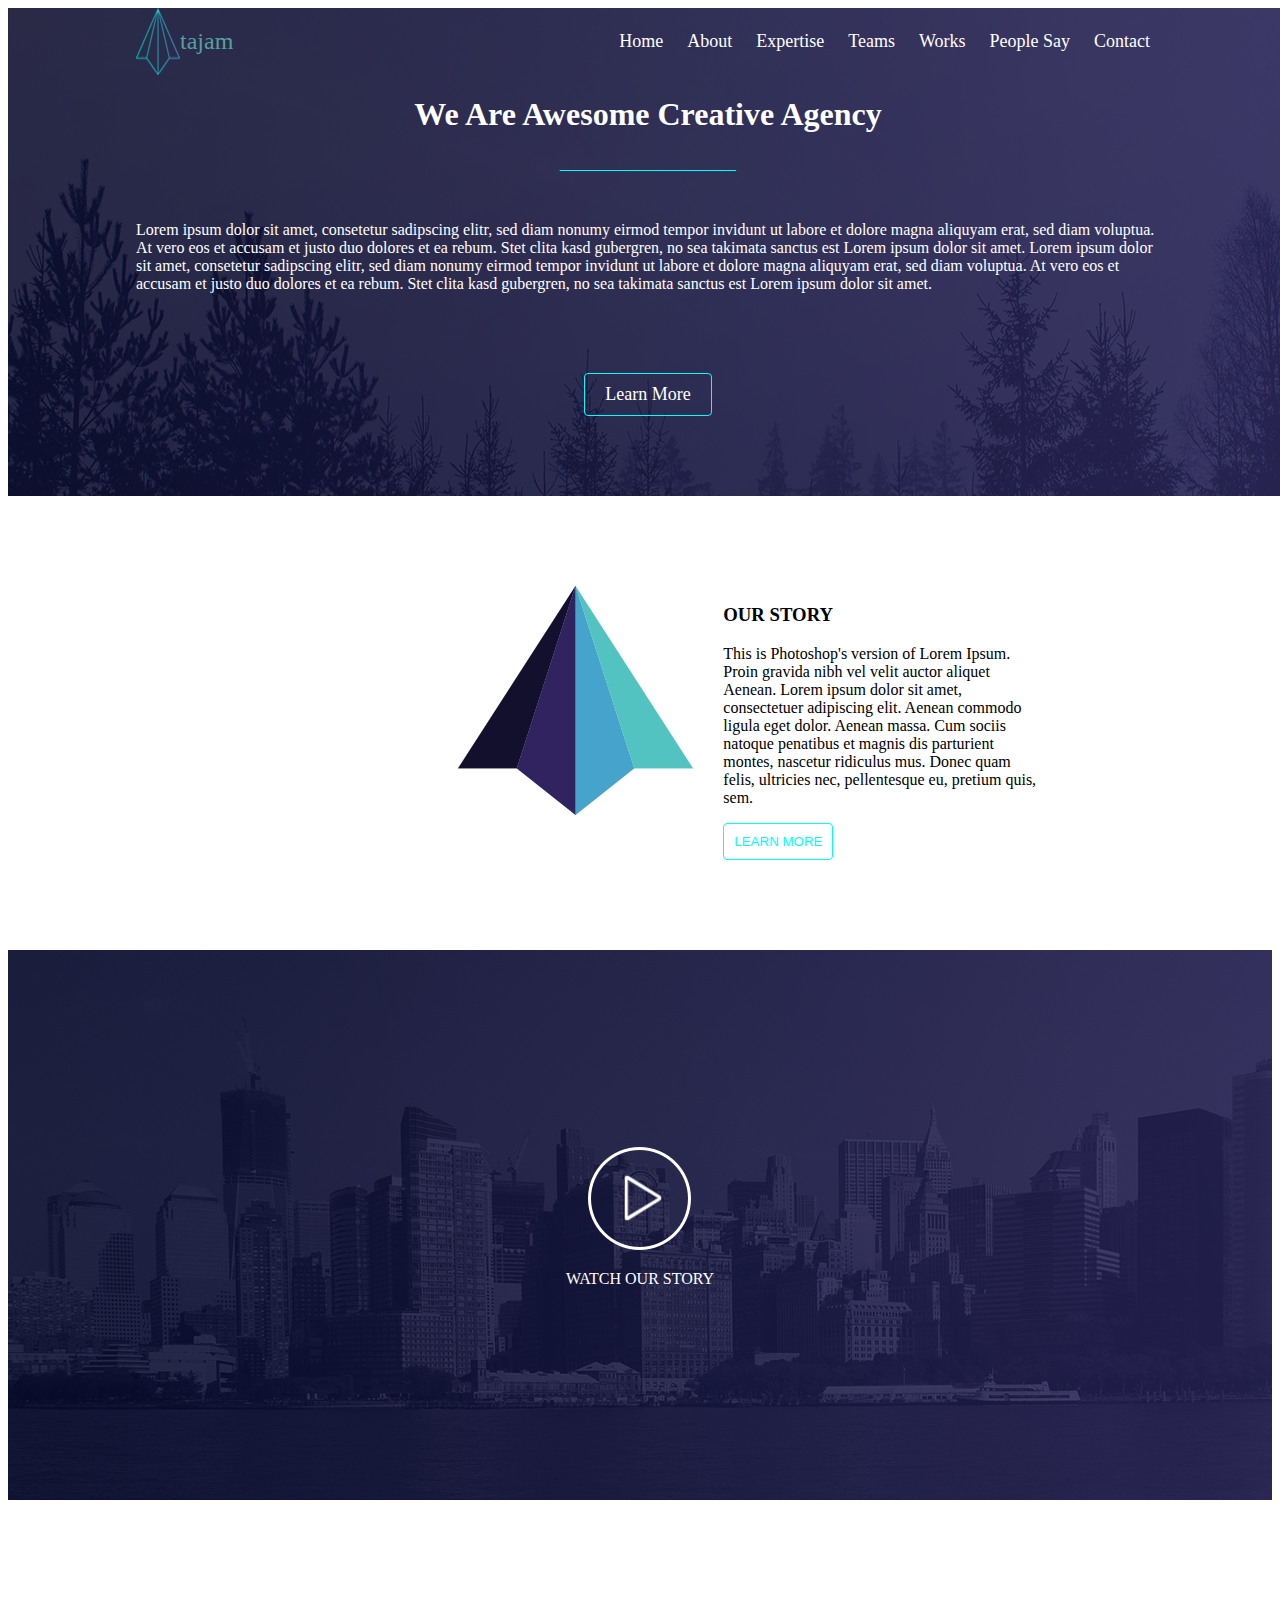
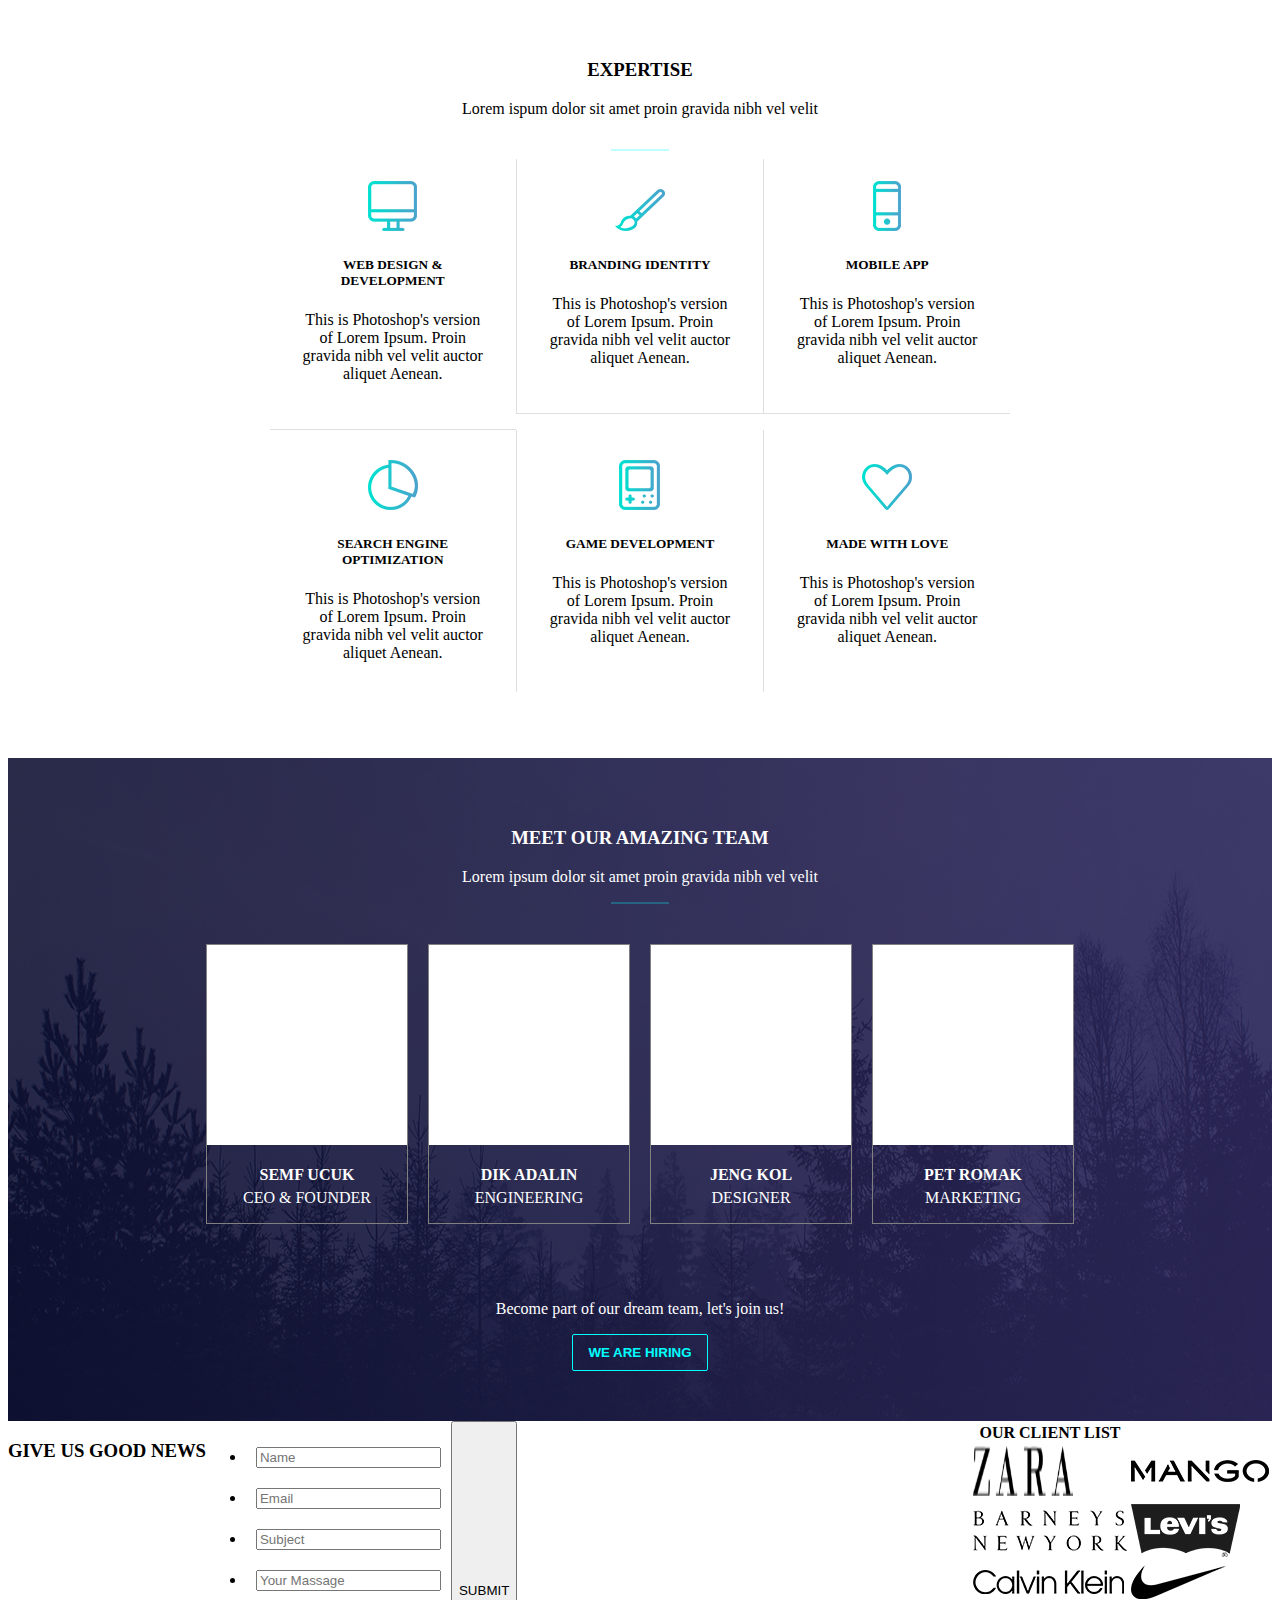
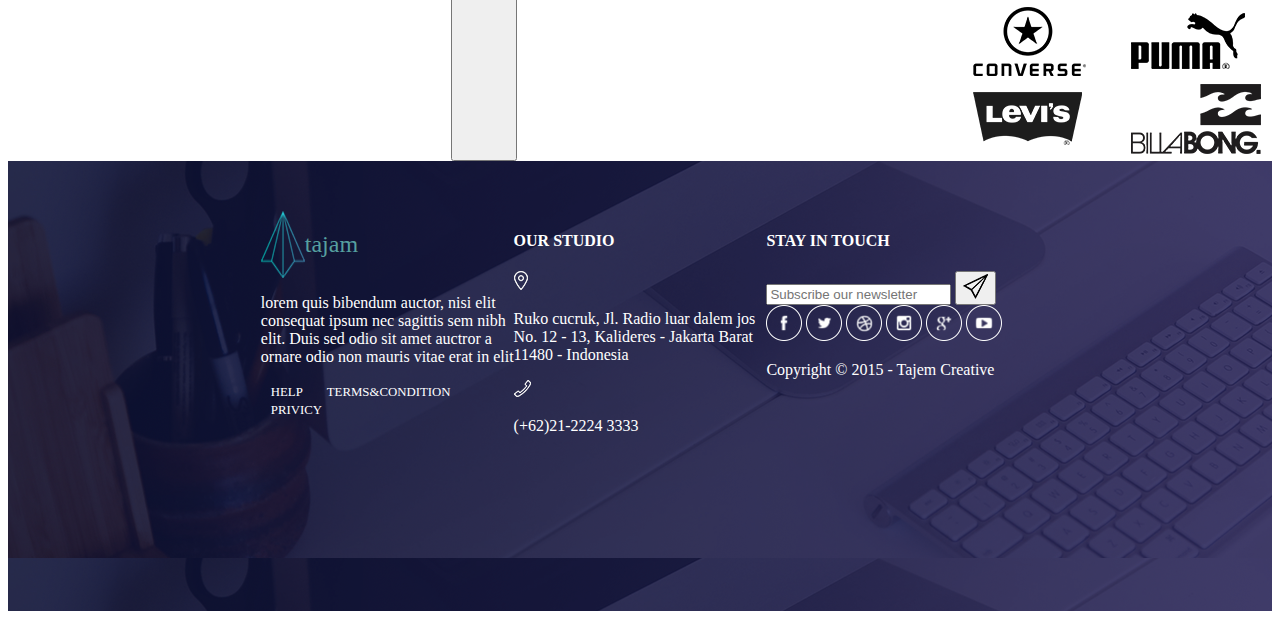
==== commit 335729cb: "Layoutanpassungen" ====
--- a/Project.html
+++ b/Project.html
@@ -284,27 +284,34 @@
     -->
 
       <div class="footer-text-left">
-        <img
-          id="logo"
-          src="./photoshop/design-assets/png/logo.png"
-          alt="logo"
-        />
-        <h2 id="tajam">tajam</h2>
+        <div class="logo-tajam">
+          <img
+            id="logo"
+            src="./photoshop/design-assets/png/logo.png"
+            alt="logo"
+          />
+          <h2 id="tajam">tajam</h2>
+        </div>
         <p>
           lorem quis bibendum auctor, nisi elit consequat ipsum nec sagittis sem
           nibh elit. Duis sed odio sit amet auctror a ornare odio non mauris
           vitae erat in elit
         </p>
+        <div class="help-tc-p">
+          <a href="#">HELP</a>
+          <a href="#">TERMS&CONDITION</a>
+          <a href="#">PRIVICY</a>
+        </div>
       </div>
 
       <div class="our-studio">
         <h4>OUR STUDIO</h4>
         <img src="./photoshop/design-assets/png/big104.png" alt="location" />
-        <img src="./photoshop/design-assets/png/phone351.png" alt="phone" />
         <p>
           Ruko cucruk, Jl. Radio luar dalem jos No. 12 - 13, Kalideres - Jakarta
           Barat 11480 - Indonesia
         </p>
+        <img src="./photoshop/design-assets/png/phone351.png" alt="phone" />
         <p>(+62)21-2224 3333</p>
       </div>
 
@@ -326,17 +333,15 @@
           />
           <img src="./photoshop/design-assets/png/twitter.png" alt="twitter" />
           <img src="./photoshop/design-assets/png/dribbble.png" alt="dribble" />
-          <img src="./photoshop/design-assets/png/gameboy.png" alt="gameboy" />
+          <img src="./photoshop/design-assets/png/instagram.png" alt="gameboy" />
           <img src="./photoshop/design-assets/png/gplus.png" alt="gplus" />
           <img src="./photoshop/design-assets/png/youtube.png" alt="youtube" />
-        </div>
-      </div>
-
-      <div id="help-tc-p">
-        <a href="#">HELP</a>
-        <a href="#">TERMS&CONDITION</a>
-        <a href="#">PRIVICY</a>
-        <p id="copyright">Copyright c 2015 - Tajem Creative</p>
+          <p id="copyright">Copyright <span>&#169;<span> 2015 - Tajem Creative</p>
+
+        </div>
+      </div>
+
+        
       </div>
     </footer>
   </body>
--- a/styles.css
+++ b/styles.css
@@ -1,3 +1,6 @@
+body {
+  max-width: 1400px;
+}
 /* MEMO Section1/header part goes under here */
 .title {
   background-image: url("./photoshop/design-assets/bgk-header.png");
@@ -243,18 +246,37 @@
     flex-wrap: wrap;*/
   background: white;
   background-position: center;
-  color: white;
+  color: black;
   /*text-align: center;
     padding: 50px;*/
+}
+.form {
+  display: flex;
+  justify-content: flex-start;
+}
+.form li {
+  padding: 10px;
 }
 
 /* WALDEMAR Section7 goes under here */
 .section7 {
   background-image: url("./photoshop/design-assets/bgk-footer.png");
-  display: flex;
-  justify-content: space-between;
-}
-
-.form li {
-  padding: 10px;
-}
+  display: grid;
+  grid-template-columns: repeat(3, 1fr);
+  color: white;
+  height: 400px;
+  padding-top: 50px;
+  padding-left: 20%;
+  padding-right: 20%;
+}
+.logo-tajam {
+  display: flex;
+  justify-content: row;
+}
+.help-tc-p a {
+  font-size: 0.8em;
+}
+.footer-text-left .logo-tajam a {
+  display: flex;
+  align-items: flex-end;
+}
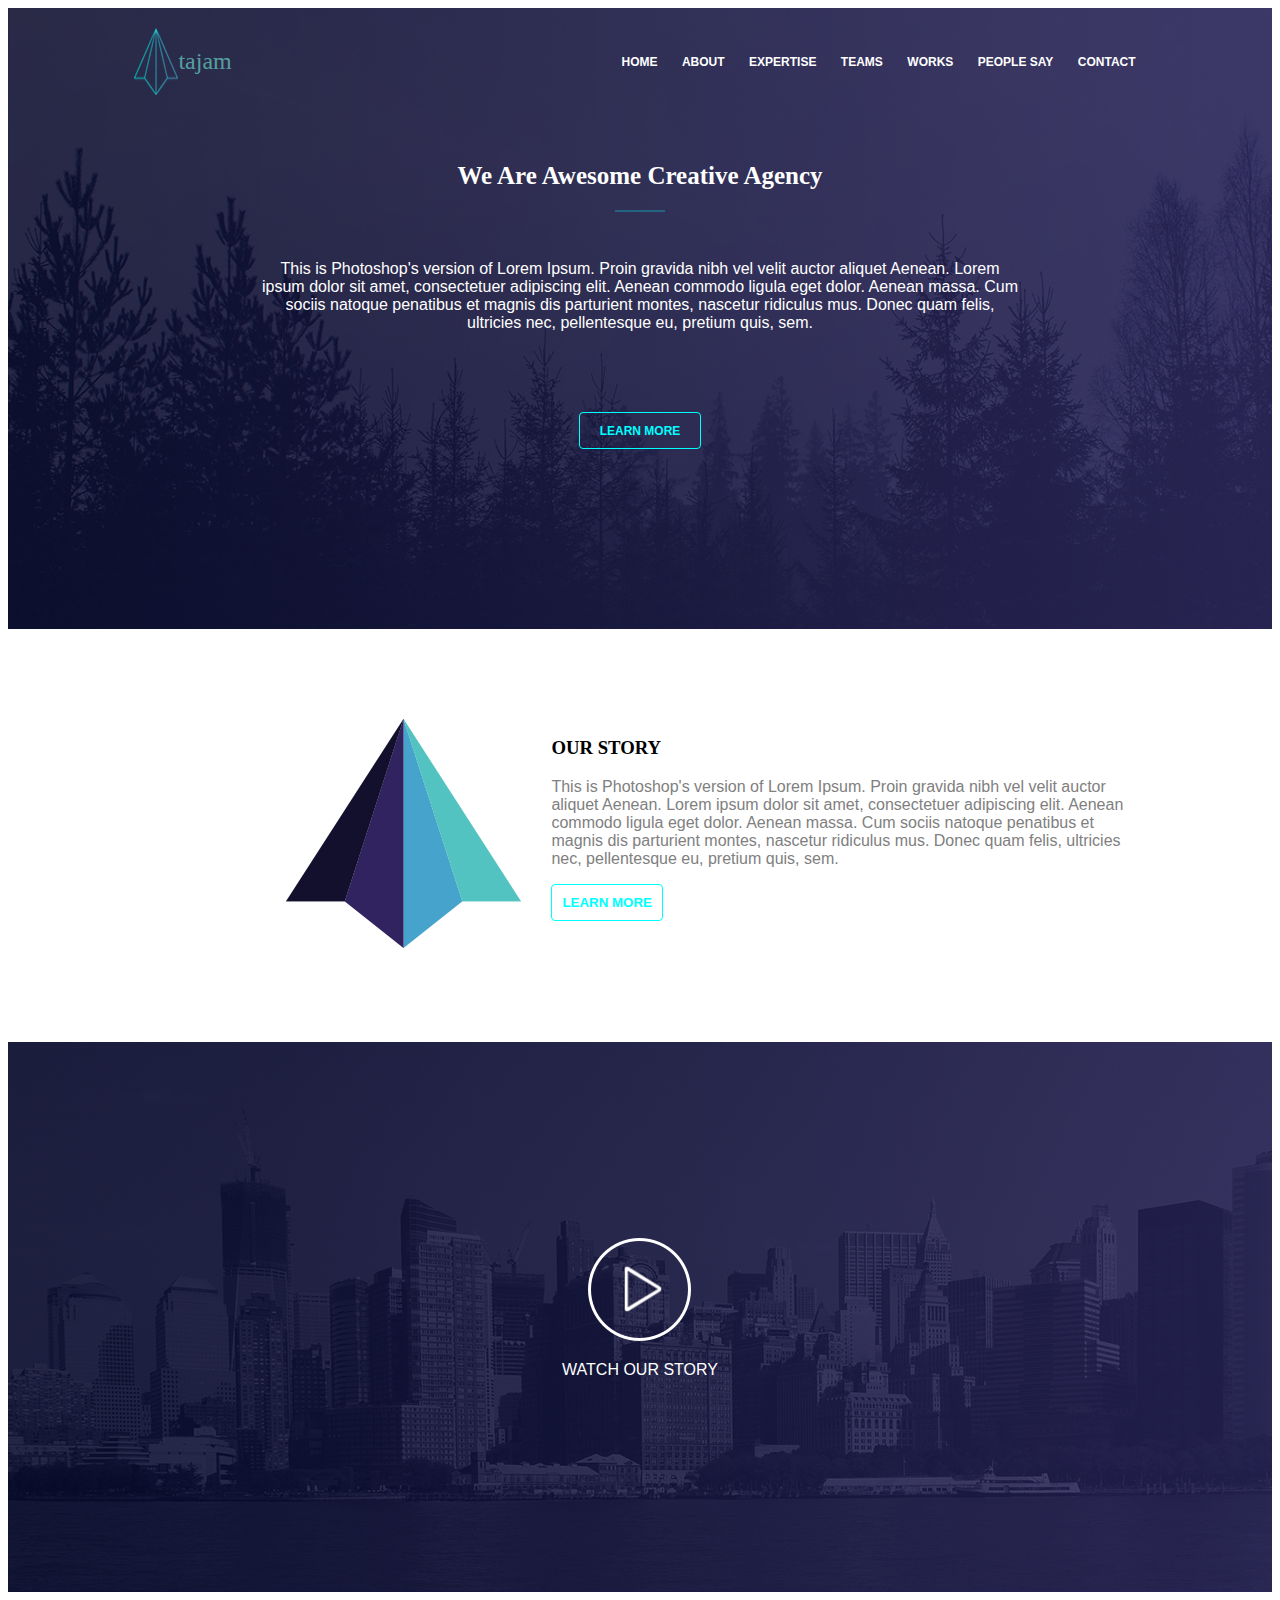
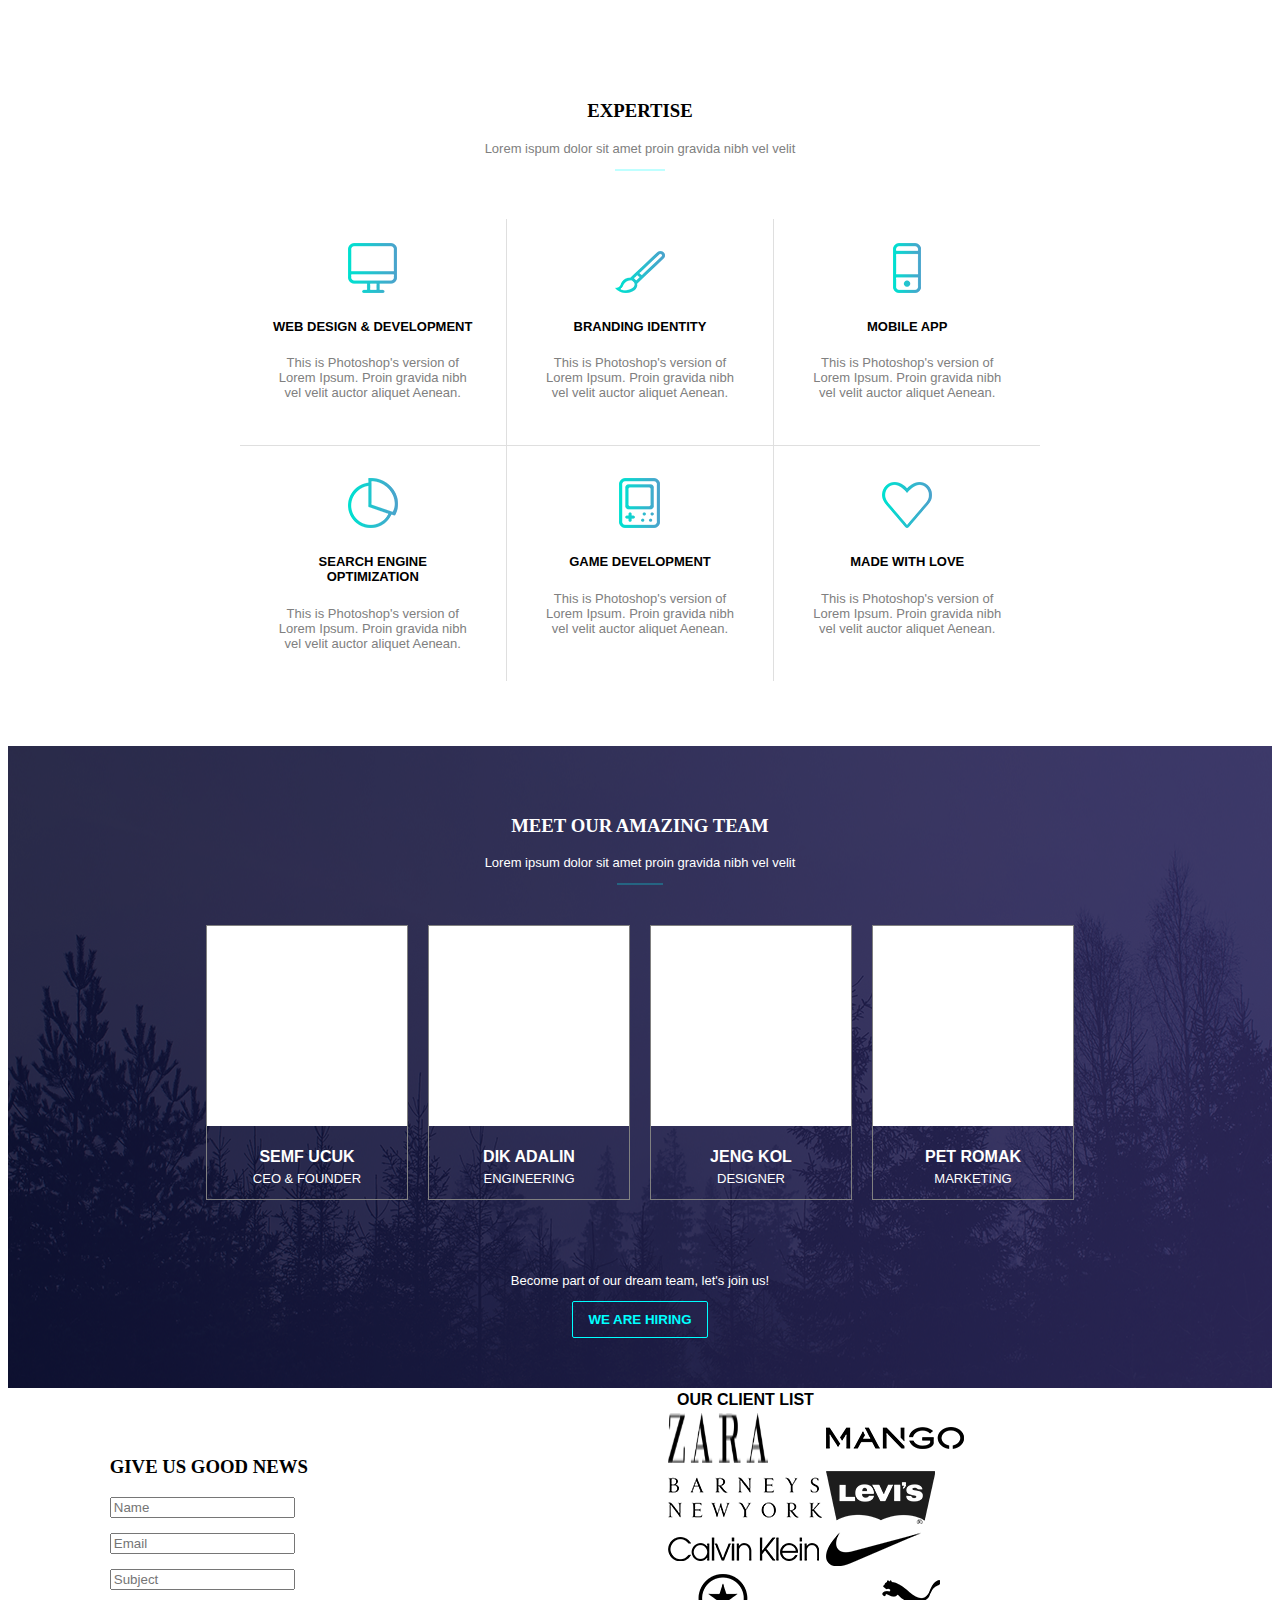
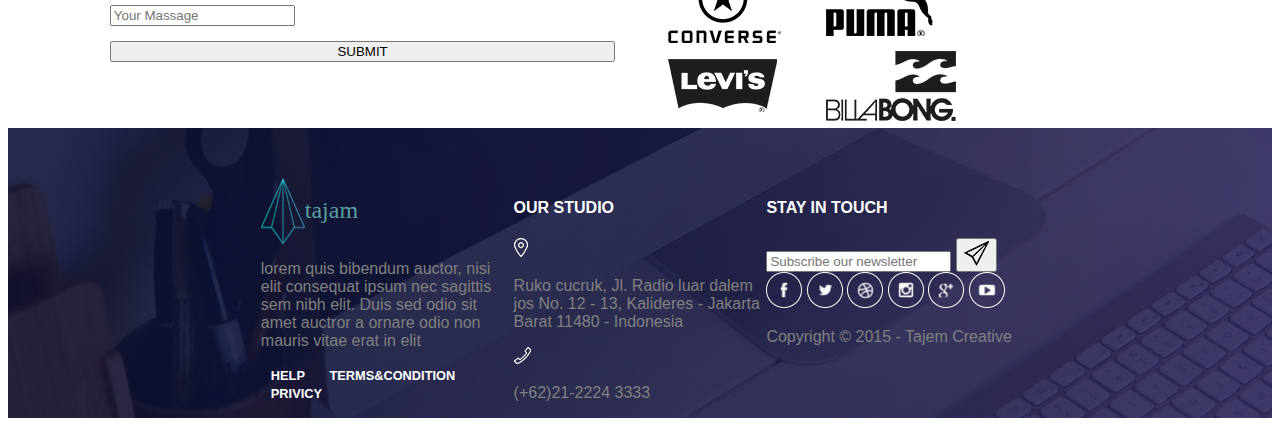
==== commit dbb39faa: "css changes to all sections first part" ====
--- a/Project.html
+++ b/Project.html
@@ -38,21 +38,17 @@
         <!--Main text-->
         <div class="down">
           <h1 id="headt">We Are Awesome Creative Agency</h1>
-          <p id="line">______________________</p>
           <p id="lorem">
-            Lorem ipsum dolor sit amet, consetetur sadipscing elitr, sed diam
-            nonumy eirmod tempor invidunt ut labore et dolore magna aliquyam
-            erat, sed diam voluptua. At vero eos et accusam et justo duo dolores
-            et ea rebum. Stet clita kasd gubergren, no sea takimata sanctus est
-            Lorem ipsum dolor sit amet. Lorem ipsum dolor sit amet, consetetur
-            sadipscing elitr, sed diam nonumy eirmod tempor invidunt ut labore
-            et dolore magna aliquyam erat, sed diam voluptua. At vero eos et
-            accusam et justo duo dolores et ea rebum. Stet clita kasd gubergren,
-            no sea takimata sanctus est Lorem ipsum dolor sit amet.
+            This is Photoshop's version of Lorem Ipsum. Proin gravida nibh vel
+          velit auctor aliquet Aenean. Lorem ipsum dolor sit amet, consectetuer
+          adipiscing elit. Aenean commodo ligula eget dolor. Aenean massa. Cum
+          sociis natoque penatibus et magnis dis parturient montes, nascetur
+          ridiculus mus. Donec quam felis, ultricies nec, pellentesque eu,
+          pretium quis, sem.
           </p>
 
           <button id="button">
-            <a class="buttona" href="#"> Learn More </a>
+            <a href="#"> Learn More </a>
           </button>
         </div>
       </div>
@@ -204,6 +200,7 @@
         </ul>
         <button>SUBMIT</button>
       </form>
+      
 
       <table class="table">
         <th>OUR CLIENT LIST</th>
--- a/styles.css
+++ b/styles.css
@@ -1,11 +1,24 @@
 body {
   max-width: 1400px;
-}
+  font-family: Arial, Helvetica, sans-serif;
+  font-size: 16px;
+}
+/*TEXT STYLES*/
+h1,
+h3 {
+  font-family: Georgia, "Times New Roman", Times, serif;
+}
+h1 {
+  font-size: 25px;
+}
+p {
+  color: gray;
+}
+
 /* MEMO Section1/header part goes under here */
 .title {
-  background-image: url("./photoshop/design-assets/bgk-header.png");
-  width: 100vw;
-  height: auto;
+  background: url("./photoshop/design-assets/bgk-header.png");
+  background-size: cover;
 }
 .leftl {
   display: flex;
@@ -18,6 +31,7 @@
   align-items: center;
   width: 80%;
   margin: auto;
+  padding-top: 20px;
 }
 
 #tajam {
@@ -30,8 +44,9 @@
   color: white;
   text-decoration: none;
   margin: 10px;
-  font-family: serif;
-  font-size: large;
+  text-transform: uppercase;
+  font-size: 12px;
+  font-weight: bold;
 }
 
 a:hover {
@@ -39,25 +54,27 @@
 }
 
 #headt {
-  display: flex;
-  justify-content: center;
-
-  color: white;
-}
-
-#line {
-  display: flex;
-  justify-content: center;
-
-  color: aqua;
+  text-align: center;
+  padding-top: 50px;
+  color: white;
+}
+
+#headt:after {
+  content: "";
+  display: block;
+  margin: 0 auto;
+  width: 4%;
+  padding-top: 20px;
+  border-bottom: 2px solid rgba(0, 255, 255, 0.25);
+  margin-bottom: 30px;
 }
 
 #lorem {
   color: white;
   display: flex;
   justify-content: center;
-
-  width: 80%;
+  text-align: center;
+  width: 60%;
   margin: auto;
   margin-bottom: 5em;
   margin-top: 3em;
@@ -69,7 +86,38 @@
   margin-right: auto;
   justify-content: center;
   align-items: center;
-
+  padding: 10px;
+  background-color: transparent;
+  color: aqua;
+  border-color: aqua;
+  font-weight: bold;
+  font-family: Arial, Helvetica, sans-serif;
+  border: solid 1px;
+  border-radius: 4px;
+  margin-bottom: 100px;
+}
+#button a {
+  color: aqua;
+}
+
+.down {
+  padding-bottom: 5em;
+}
+
+/* DIEGO Section2 goes under here */
+.sec2 {
+  width: 80%;
+  margin: 10vh auto;
+  display: flex;
+  justify-content: center;
+}
+
+.sec2-img {
+  margin-left: 15%;
+  margin-right: 3%;
+}
+
+.sec2-content button {
   padding: 10px;
   background-color: transparent;
   color: aqua;
@@ -78,38 +126,7 @@
   font-family: Arial, Helvetica, sans-serif;
   border: solid 1px;
   border-radius: 4px;
-}
-
-.down {
-  padding-bottom: 5em;
-}
-
-/* DIEGO Section2 goes under here */
-.sec2 {
-  width: 80%;
-  margin: 10vh auto;
-  display: flex;
-  justify-content: center;
-}
-
-.sec2-img {
-  margin-left: 32%;
-  margin-right: 3%;
-}
-
-.sec2-content {
-  margin-right: 10%;
-}
-
-.sec2-content button {
-  padding: 10px;
-  background-color: transparent;
-  color: aqua;
-  border-color: aqua;
-  font-weight: border;
-  font-family: Arial, Helvetica, sans-serif;
-  border: solid 1px;
-  border-radius: 4px;
+  font-weight: bold;
 }
 
 /* DIEGO Section3 goes under here */
@@ -131,13 +148,16 @@
   text-align: center;
   color: white;
 }
+.video-control p {
+  color: white;
+}
 /* STEFAN Section4 goes under here */
 .sec4 {
   display: flex;
   justify-content: center;
   text-align: center;
   flex-wrap: wrap;
-  padding: 50px;
+  padding-bottom: 50px;
 }
 .sec4-top {
   width: 100%;
@@ -146,8 +166,7 @@
   content: "";
   display: block;
   margin: 0 auto;
-  width: 5%;
-  padding-top: 15px;
+  width: 4%;
   border-bottom: 2px solid rgba(0, 255, 255, 0.25);
 }
 .sec4-main {
@@ -156,12 +175,20 @@
   align-content: baseline;
   flex-wrap: wrap;
   width: 80%;
+  padding-top: 40px;
 }
 .sec4-main-content {
   align-self: baseline;
   width: 20%;
-  padding: 30px;
+  padding: 2em;
   margin: 0;
+}
+.sec4-main-content h5 {
+  font-weight: bolder;
+  font-size: 13px;
+}
+.sec4 p {
+  font-size: 13px;
 }
 .sec4-main-content:nth-of-type(3n-1) {
   border-left: 1px solid rgba(128, 128, 128, 0.25);
@@ -192,7 +219,7 @@
   content: "";
   display: block;
   margin: 0 auto;
-  width: 5%;
+  width: 4%;
   padding-top: 0;
   border-bottom: 2px solid rgba(0, 255, 255, 0.25);
   margin-bottom: 30px;
@@ -211,6 +238,11 @@
   height: auto;
   min-width: 200px;
 }
+
+.sec5 p {
+  font-size: 13px;
+  color: white;
+}
 .sec5-img {
   width: 100%;
   height: 200px;
@@ -241,21 +273,31 @@
 
 .section6 {
   display: flex;
-  justify-content: space-between;
+  justify-content: center;
   /*align-content: center;
     flex-wrap: wrap;*/
   background: white;
   background-position: center;
   color: black;
+  width: 80%;
   /*text-align: center;
     padding: 50px;*/
 }
 .form {
   display: flex;
-  justify-content: flex-start;
+  flex-direction: column;
+  width: 50%;
+  padding: 50px;
+}
+.form ul {
+  list-style-type: none;
+  margin: 0;
+  padding: 0;
+  width: 100%;
 }
 .form li {
-  padding: 10px;
+  padding-bottom: 15px;
+  width: 100%;
 }
 
 /* WALDEMAR Section7 goes under here */
@@ -264,7 +306,6 @@
   display: grid;
   grid-template-columns: repeat(3, 1fr);
   color: white;
-  height: 400px;
   padding-top: 50px;
   padding-left: 20%;
   padding-right: 20%;
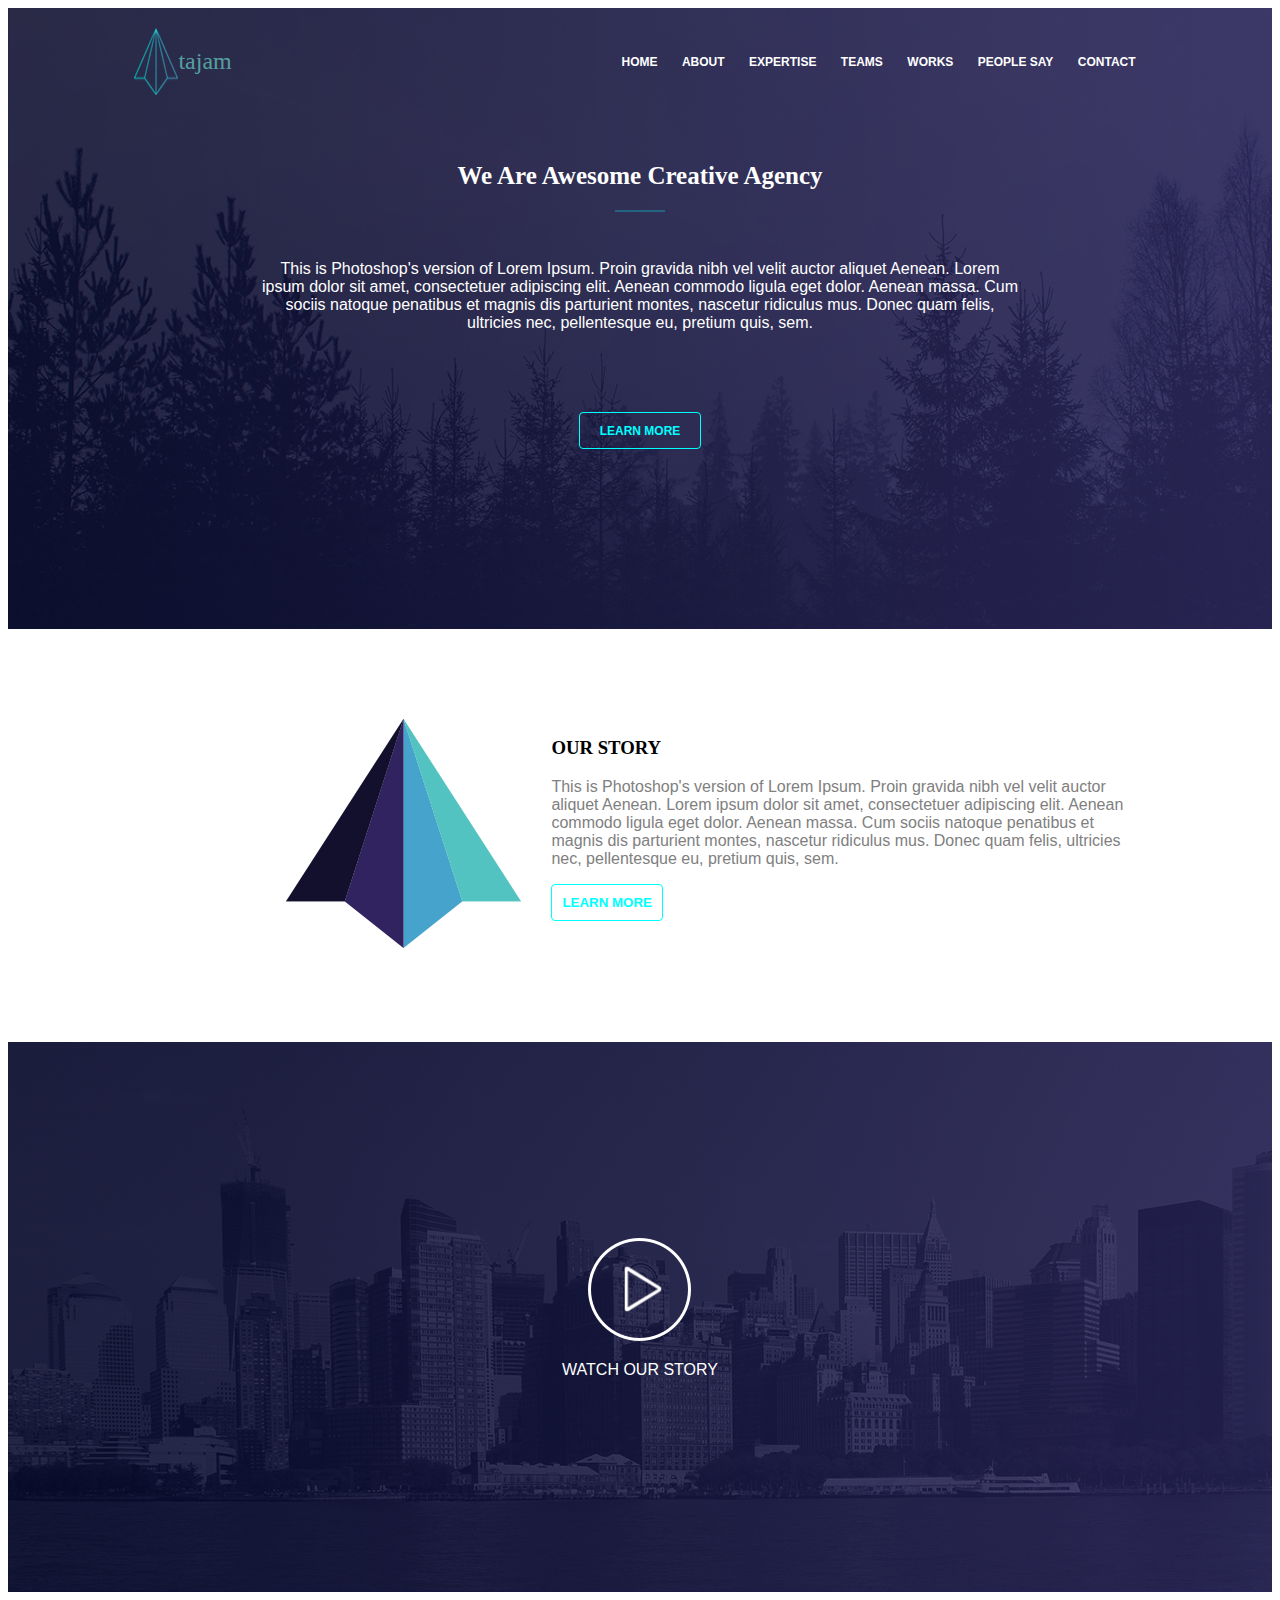
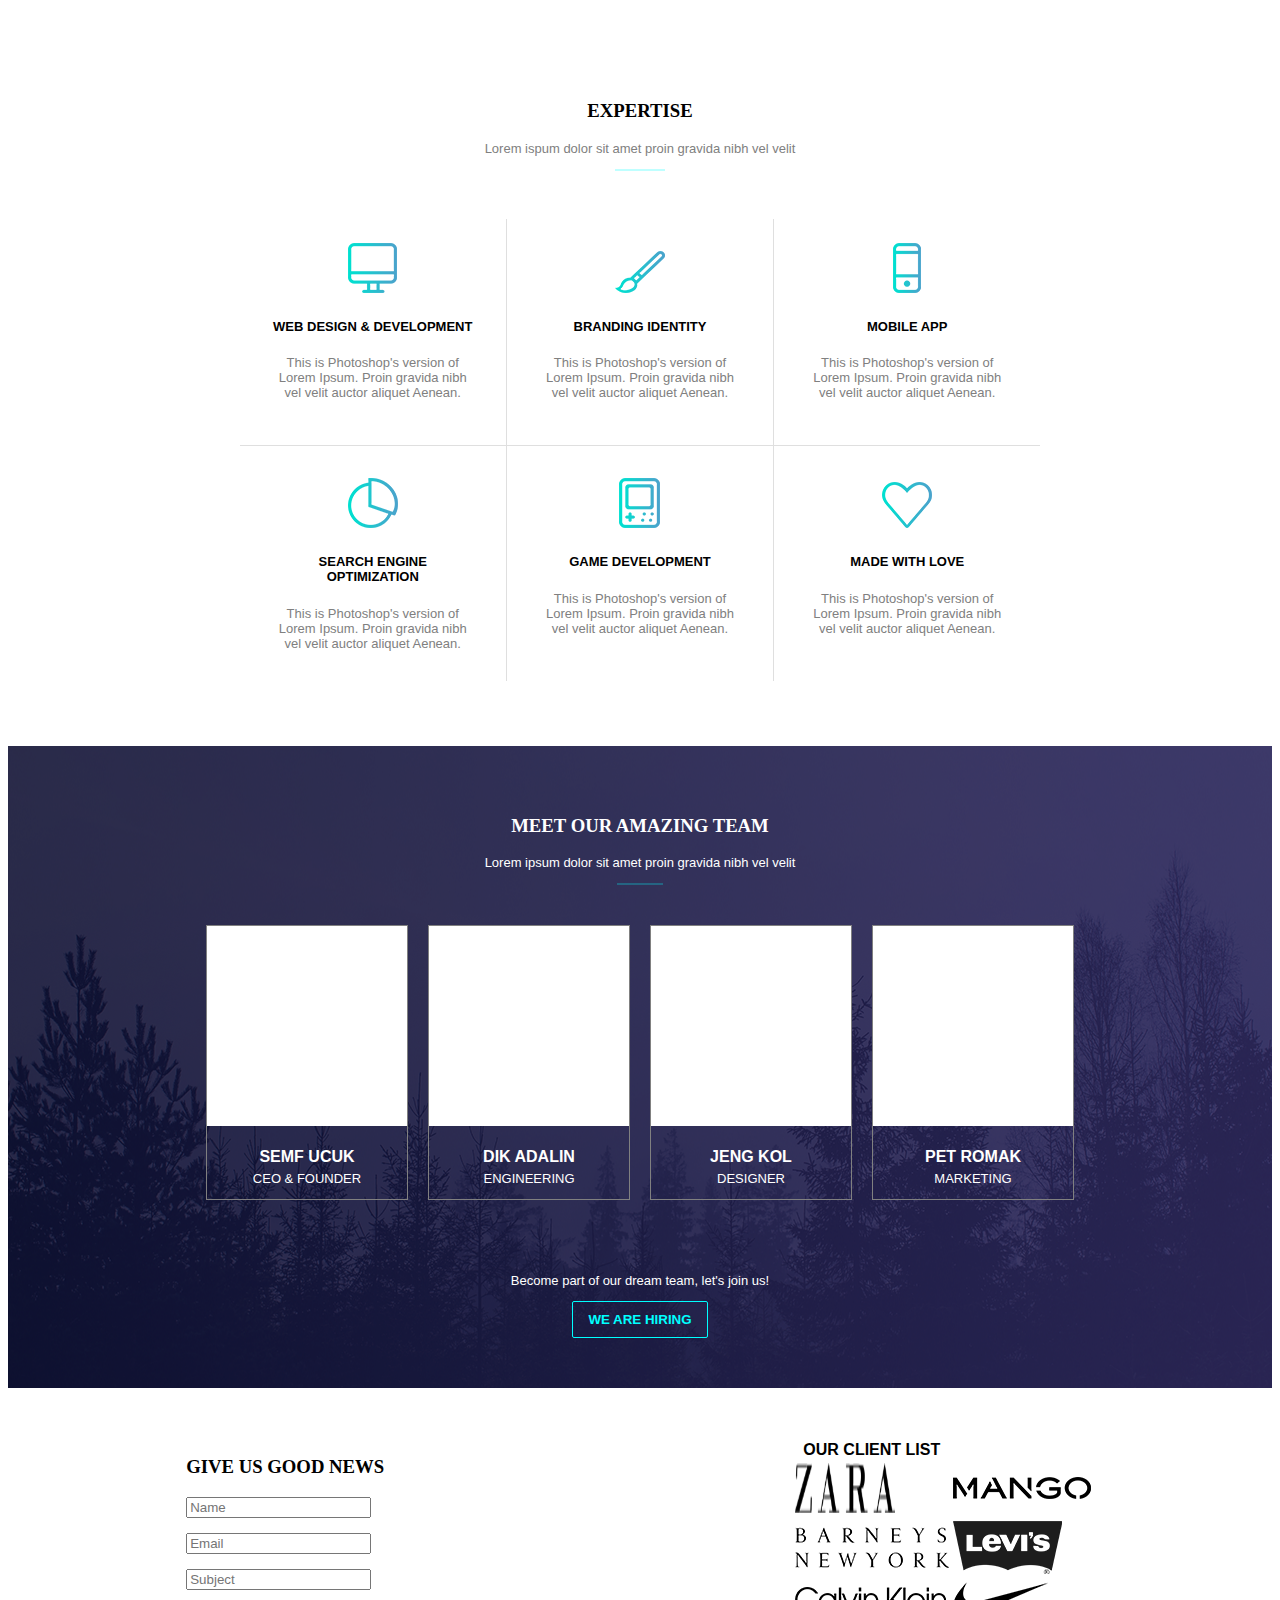
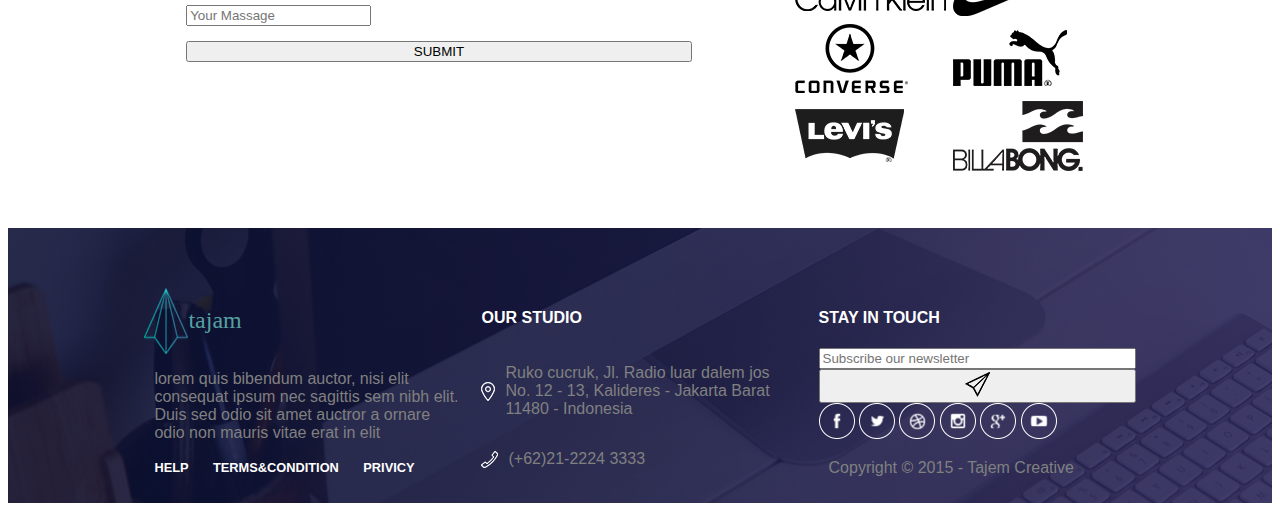
==== commit 69f23874: "last push" ====
--- a/Project.html
+++ b/Project.html
@@ -280,7 +280,9 @@
         </div>
     -->
 
-      <div class="footer-text-left">
+    <div class="footer-container">
+
+      <div class="footer-content">
         <div class="logo-tajam">
           <img
             id="logo"
@@ -301,18 +303,23 @@
         </div>
       </div>
 
-      <div class="our-studio">
+      <div class="footer-content">
         <h4>OUR STUDIO</h4>
+
+        <div class="address-container">
         <img src="./photoshop/design-assets/png/big104.png" alt="location" />
         <p>
           Ruko cucruk, Jl. Radio luar dalem jos No. 12 - 13, Kalideres - Jakarta
           Barat 11480 - Indonesia
         </p>
+        </div>
+        <div class="tel-container">
         <img src="./photoshop/design-assets/png/phone351.png" alt="phone" />
         <p>(+62)21-2224 3333</p>
-      </div>
-
-      <div class="stay-in-touch">
+        </div>
+      </div>
+
+      <div class="footer-content">
         <h4>STAY IN TOUCH</h4>
         <label for="subscribe"></label>
         <input
@@ -338,7 +345,7 @@
         </div>
       </div>
 
-        
+    </div>    
       </div>
     </footer>
   </body>
--- a/styles.css
+++ b/styles.css
@@ -280,6 +280,7 @@
   background-position: center;
   color: black;
   width: 80%;
+  margin: auto;
   /*text-align: center;
     padding: 50px;*/
 }
@@ -300,15 +301,15 @@
   width: 100%;
 }
 
+.table {
+  padding: 50px;
+}
+
 /* WALDEMAR Section7 goes under here */
 .section7 {
   background-image: url("./photoshop/design-assets/bgk-footer.png");
-  display: grid;
-  grid-template-columns: repeat(3, 1fr);
   color: white;
   padding-top: 50px;
-  padding-left: 20%;
-  padding-right: 20%;
 }
 .logo-tajam {
   display: flex;
@@ -321,3 +322,25 @@
   display: flex;
   align-items: flex-end;
 }
+
+.footer-container {
+  width: 80%;
+  margin: auto;
+  display: flex;
+  justify-content: space-between;
+}
+.footer-content {
+  margin: 10px;
+  width: 33%;
+  display: flex;
+  flex-direction: column;
+}
+.address-container,
+.tel-container {
+  display: flex;
+  align-items: center;
+  justify-content: flex-start;
+}
+.footer-content p {
+  padding-left: 10px;
+}
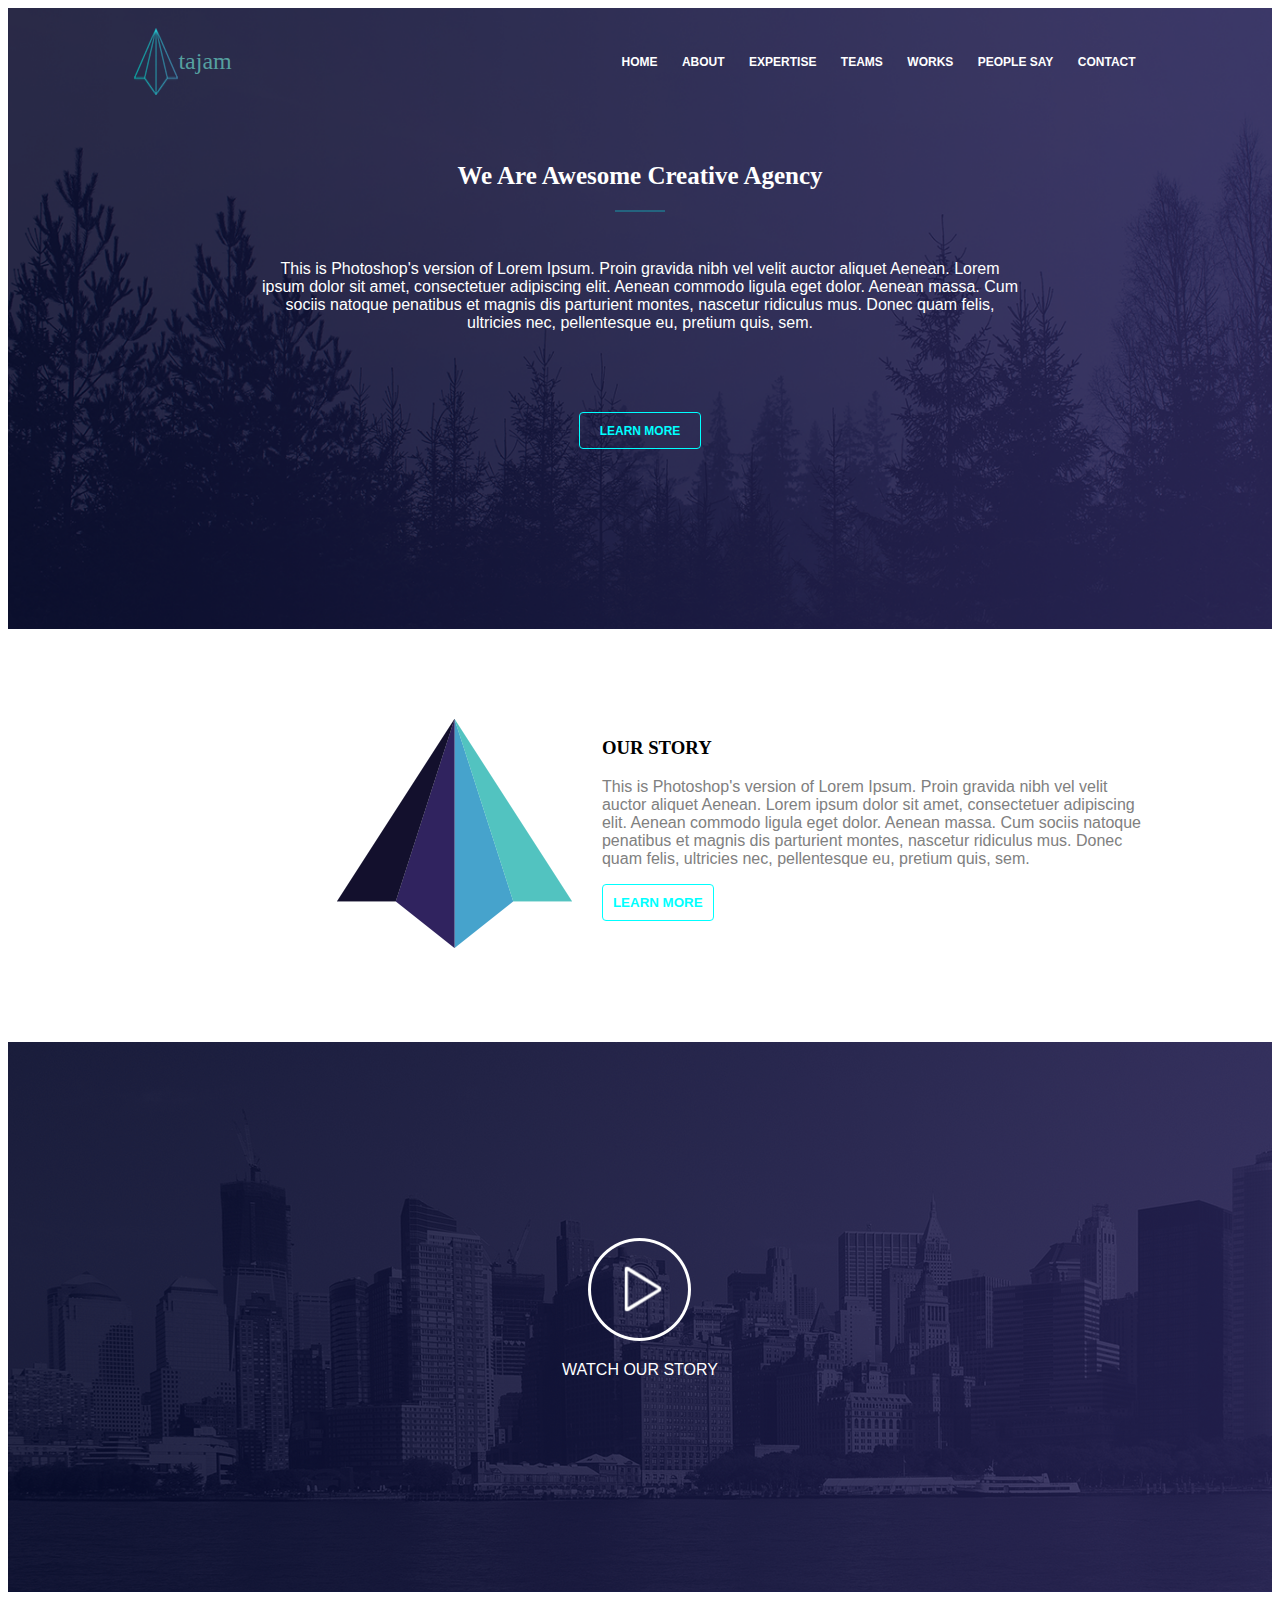
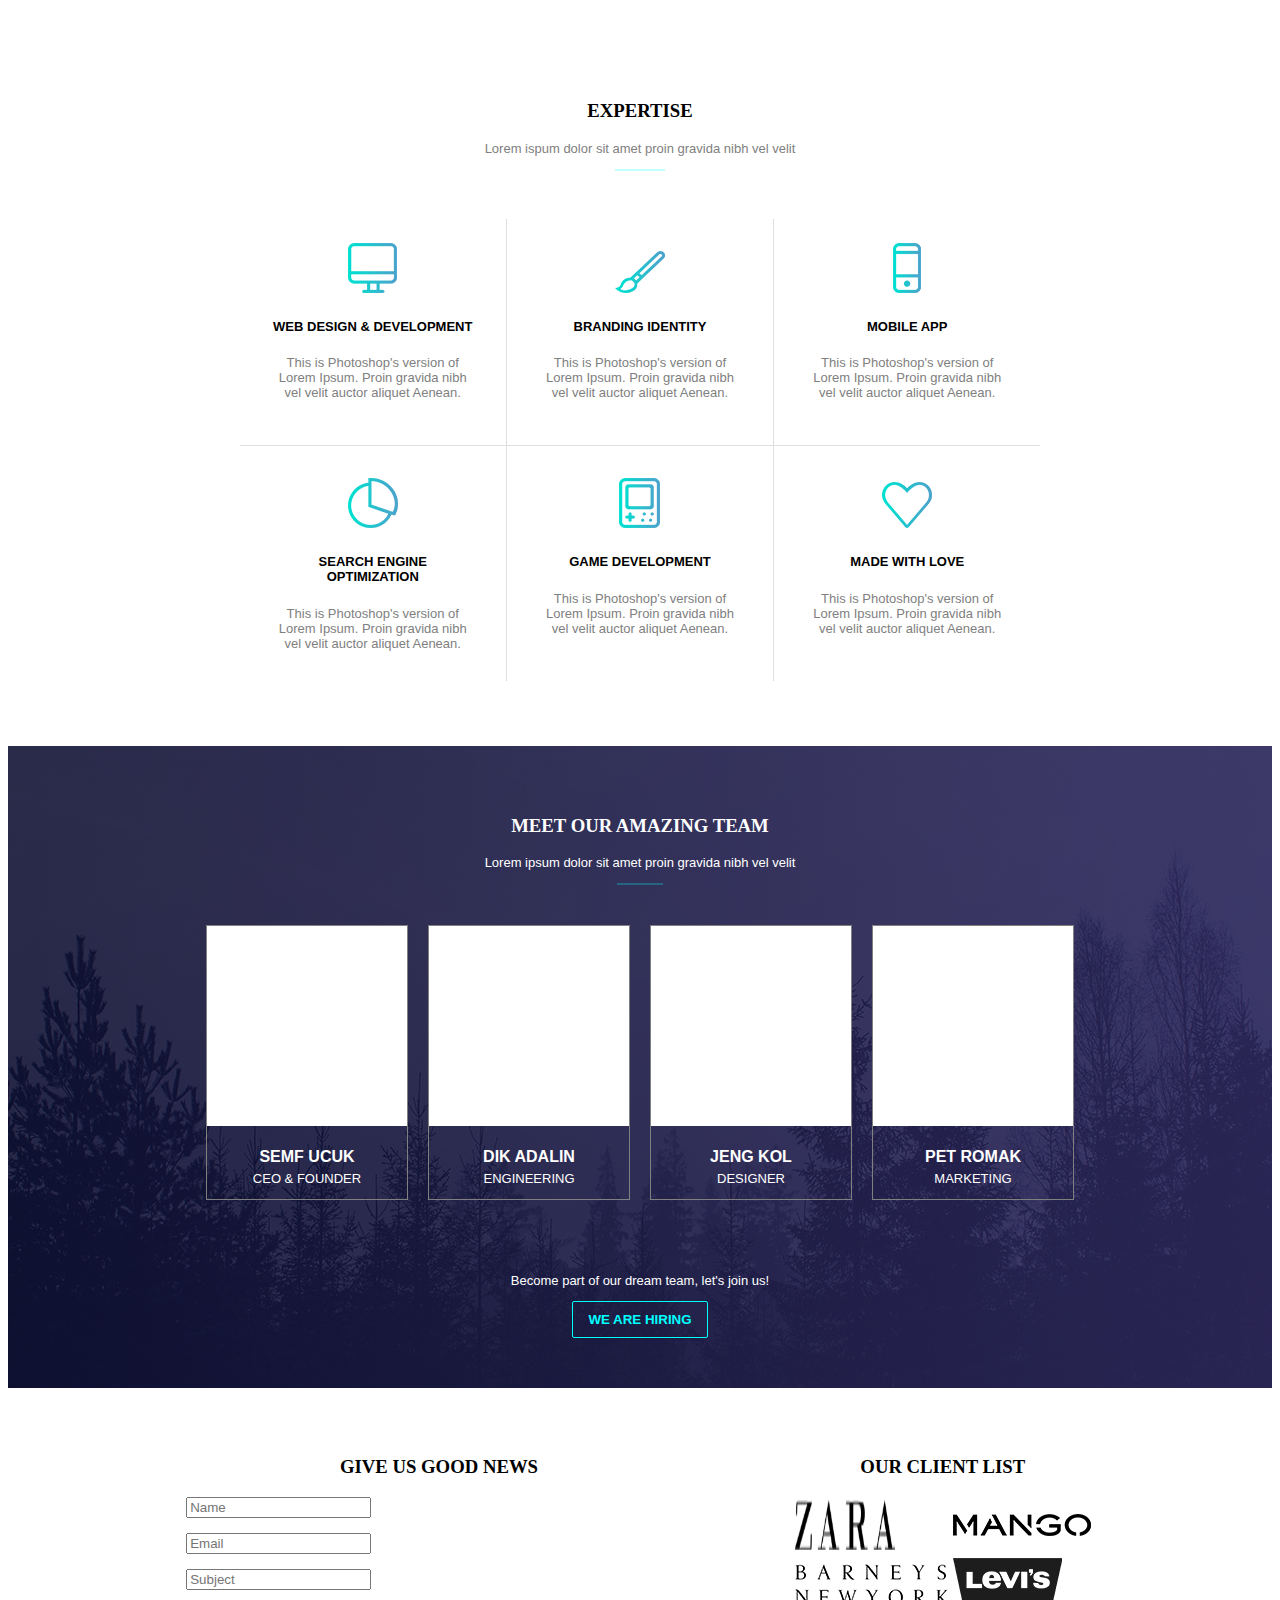
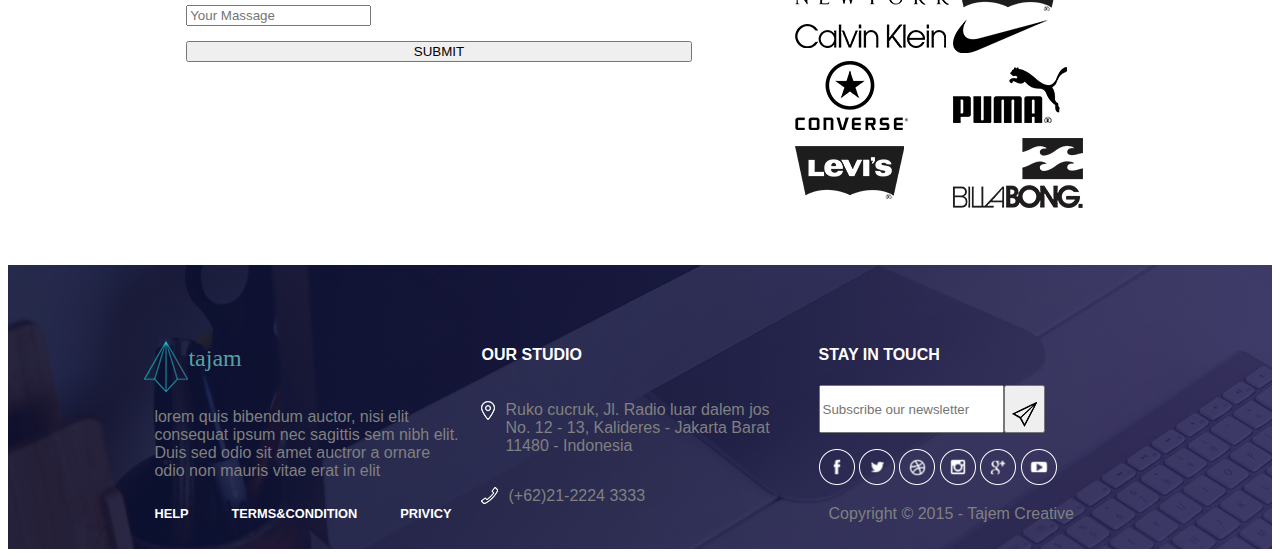
==== commit a6e7b191: "fixed bits of sec6-7" ====
--- a/Project.html
+++ b/Project.html
@@ -201,10 +201,10 @@
         <button>SUBMIT</button>
       </form>
       
-
-      <table class="table">
-        <th>OUR CLIENT LIST</th>
-        <tr>
+      <div class="table"> 
+        <h3>OUR CLIENT LIST</h3>
+      <table>
+          <tr>
           <td id="zara.logo">
             <img
               src="./photoshop/design-assets/png/Zara_Logo.png"
@@ -271,6 +271,7 @@
           </td>
         </tr>
       </table>
+      </div>
     </section>
 
     <!-- WALDEMAR Section7 goes under here-->
@@ -321,6 +322,7 @@
 
       <div class="footer-content">
         <h4>STAY IN TOUCH</h4>
+        <div class="subscribe-container">
         <label for="subscribe"></label>
         <input
           type="text"
@@ -330,6 +332,7 @@
         <button>
           <img src="./photoshop/design-assets/png/paper122.png" alt="" />
         </button>
+        </div>
         <div id="pictogramme-socialmedia">
           <img
             src="./photoshop/design-assets/png/facebook.png"
--- a/styles.css
+++ b/styles.css
@@ -7,6 +7,7 @@
 h1,
 h3 {
   font-family: Georgia, "Times New Roman", Times, serif;
+  text-align: center;
 }
 h1 {
   font-size: 25px;
@@ -113,8 +114,11 @@
 }
 
 .sec2-img {
-  margin-left: 15%;
+  margin-left: 20%;
   margin-right: 3%;
+}
+.sec2-content h3 {
+  text-align: left;
 }
 
 .sec2-content button {
@@ -315,6 +319,12 @@
   display: flex;
   justify-content: row;
 }
+
+.help-tc-p {
+  display: flex;
+  justify-content: space-between;
+}
+
 .help-tc-p a {
   font-size: 0.8em;
 }
@@ -338,9 +348,17 @@
 .address-container,
 .tel-container {
   display: flex;
-  align-items: center;
+  align-items: flex-start;
   justify-content: flex-start;
 }
 .footer-content p {
   padding-left: 10px;
 }
+
+.footer-content img {
+  margin-top: 1em;
+}
+
+.subscribe-container {
+  display: flex;
+}
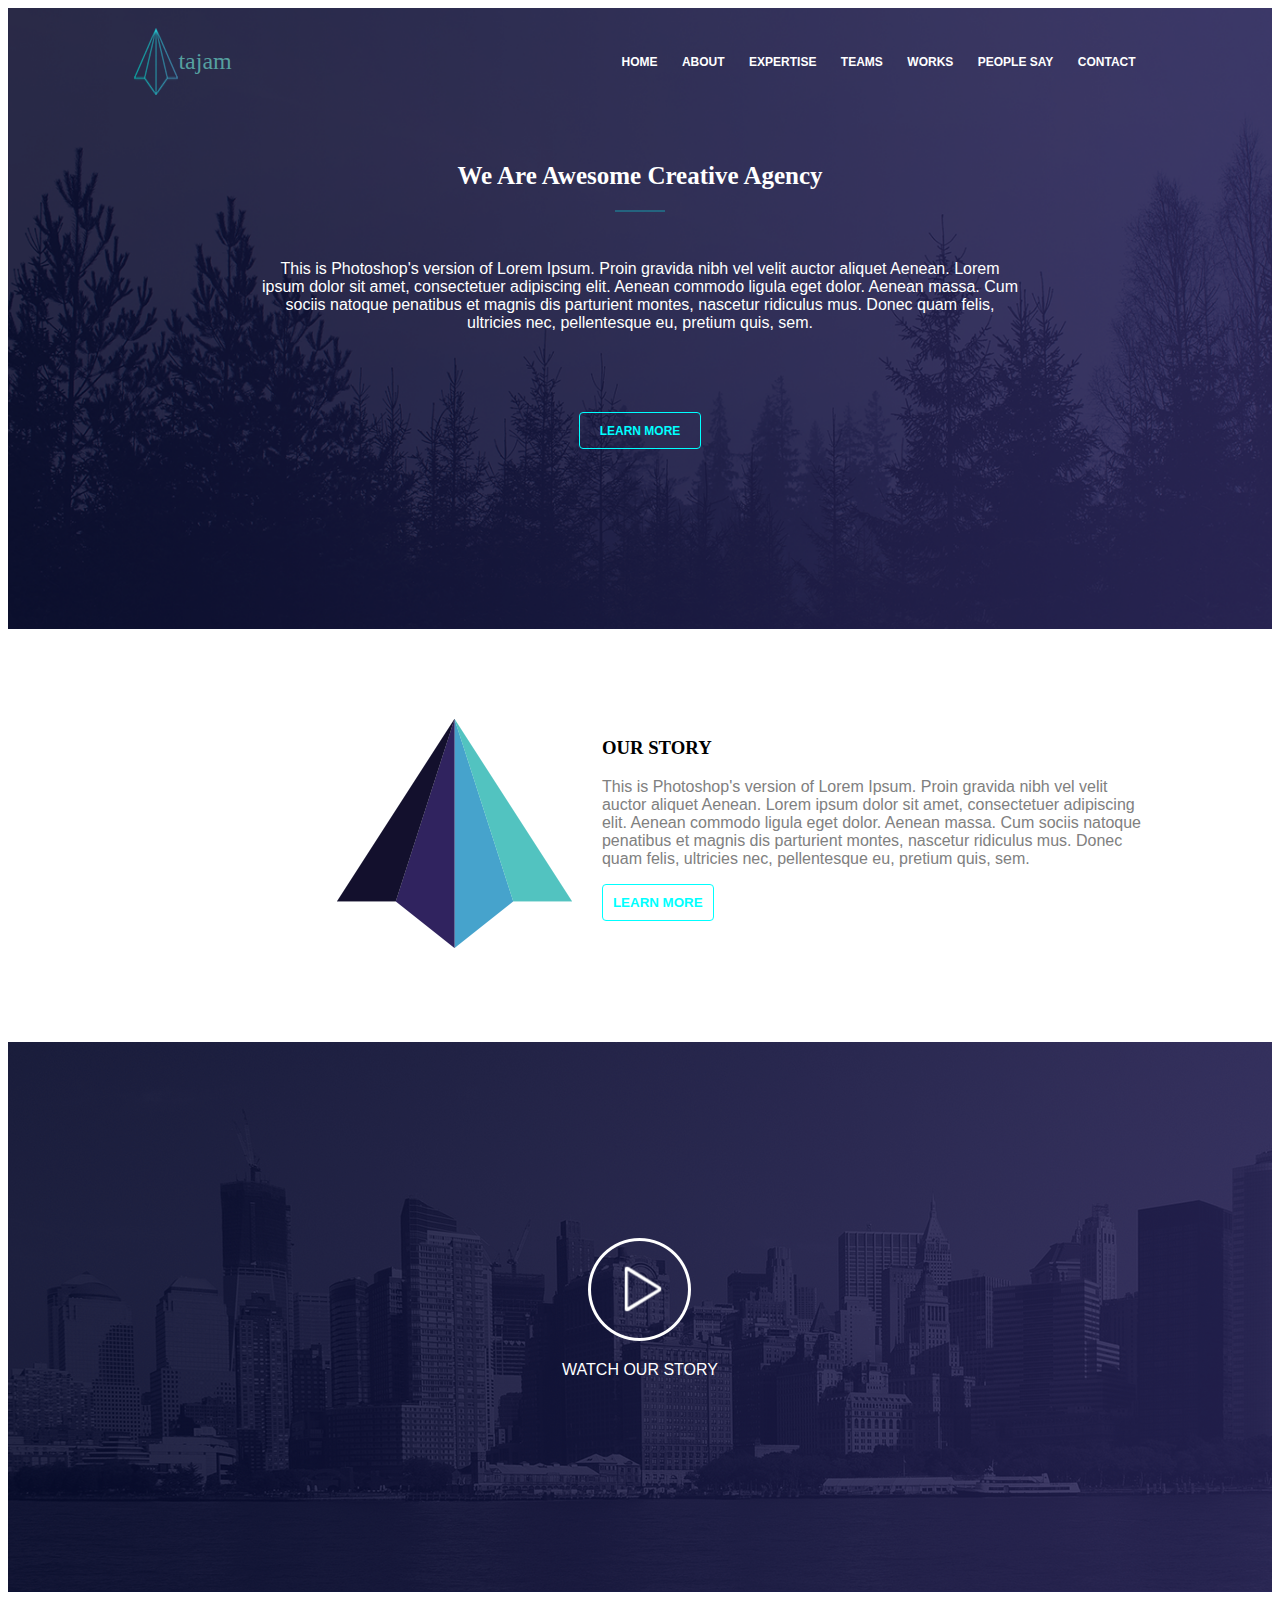
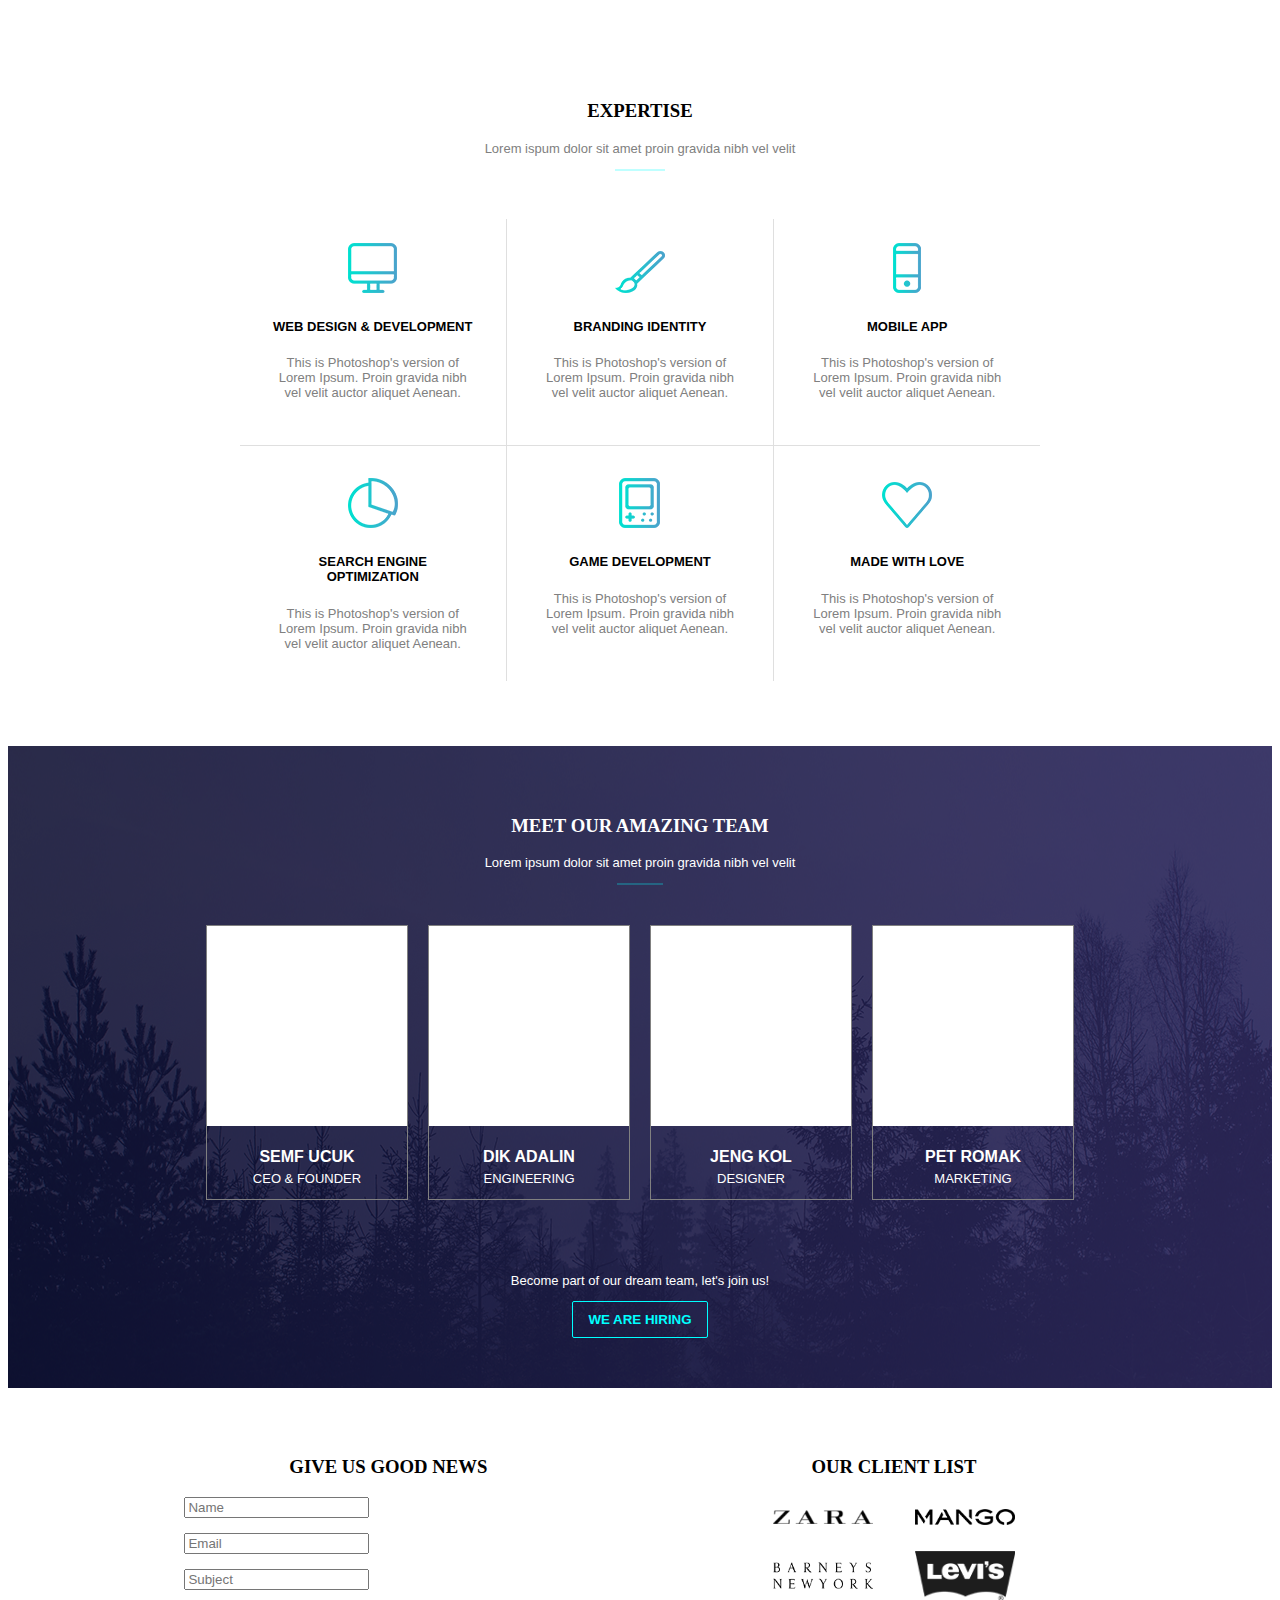
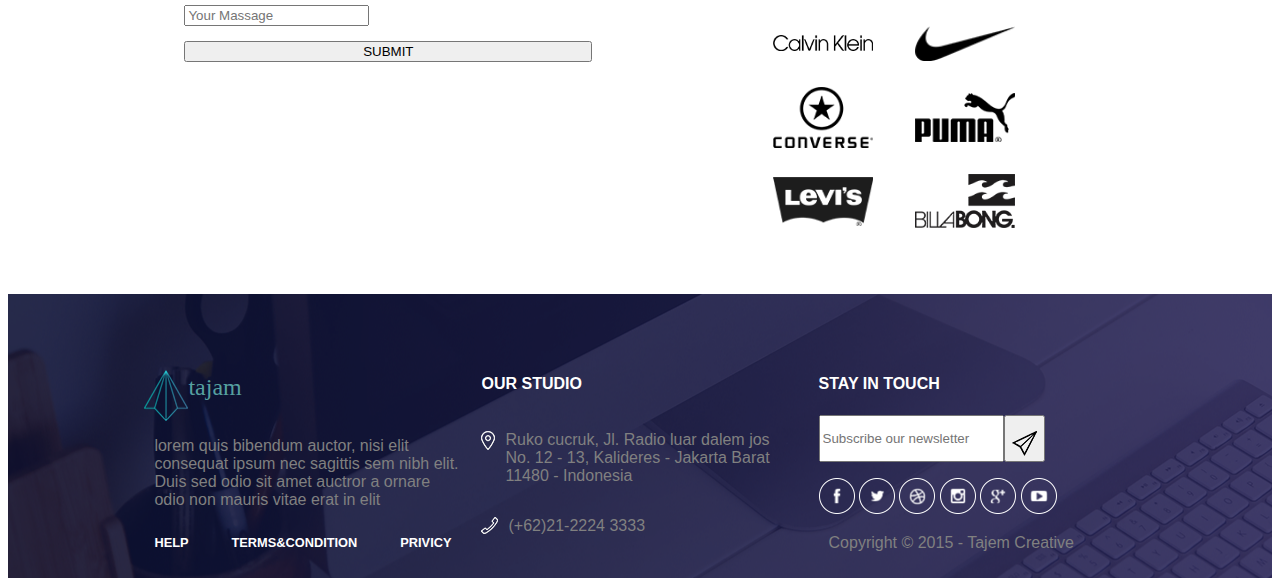
==== commit c64de128: "fixed client list" ====
--- a/Project.html
+++ b/Project.html
@@ -205,12 +205,10 @@
         <h3>OUR CLIENT LIST</h3>
       <table>
           <tr>
-          <td id="zara.logo">
+          <td>
             <img
               src="./photoshop/design-assets/png/Zara_Logo.png"
               alt="Zara"
-              height="50px"
-              width="100px"
             />
           </td>
           <td>
--- a/styles.css
+++ b/styles.css
@@ -307,6 +307,19 @@
 
 .table {
   padding: 50px;
+  width: 500px;
+  text-align: center;
+}
+table {
+  margin: auto;
+}
+table td {
+  max-width: 100px;
+  padding: 10px 20px;
+}
+.table img {
+  width: 100%;
+  height: auto;
 }
 
 /* WALDEMAR Section7 goes under here */
